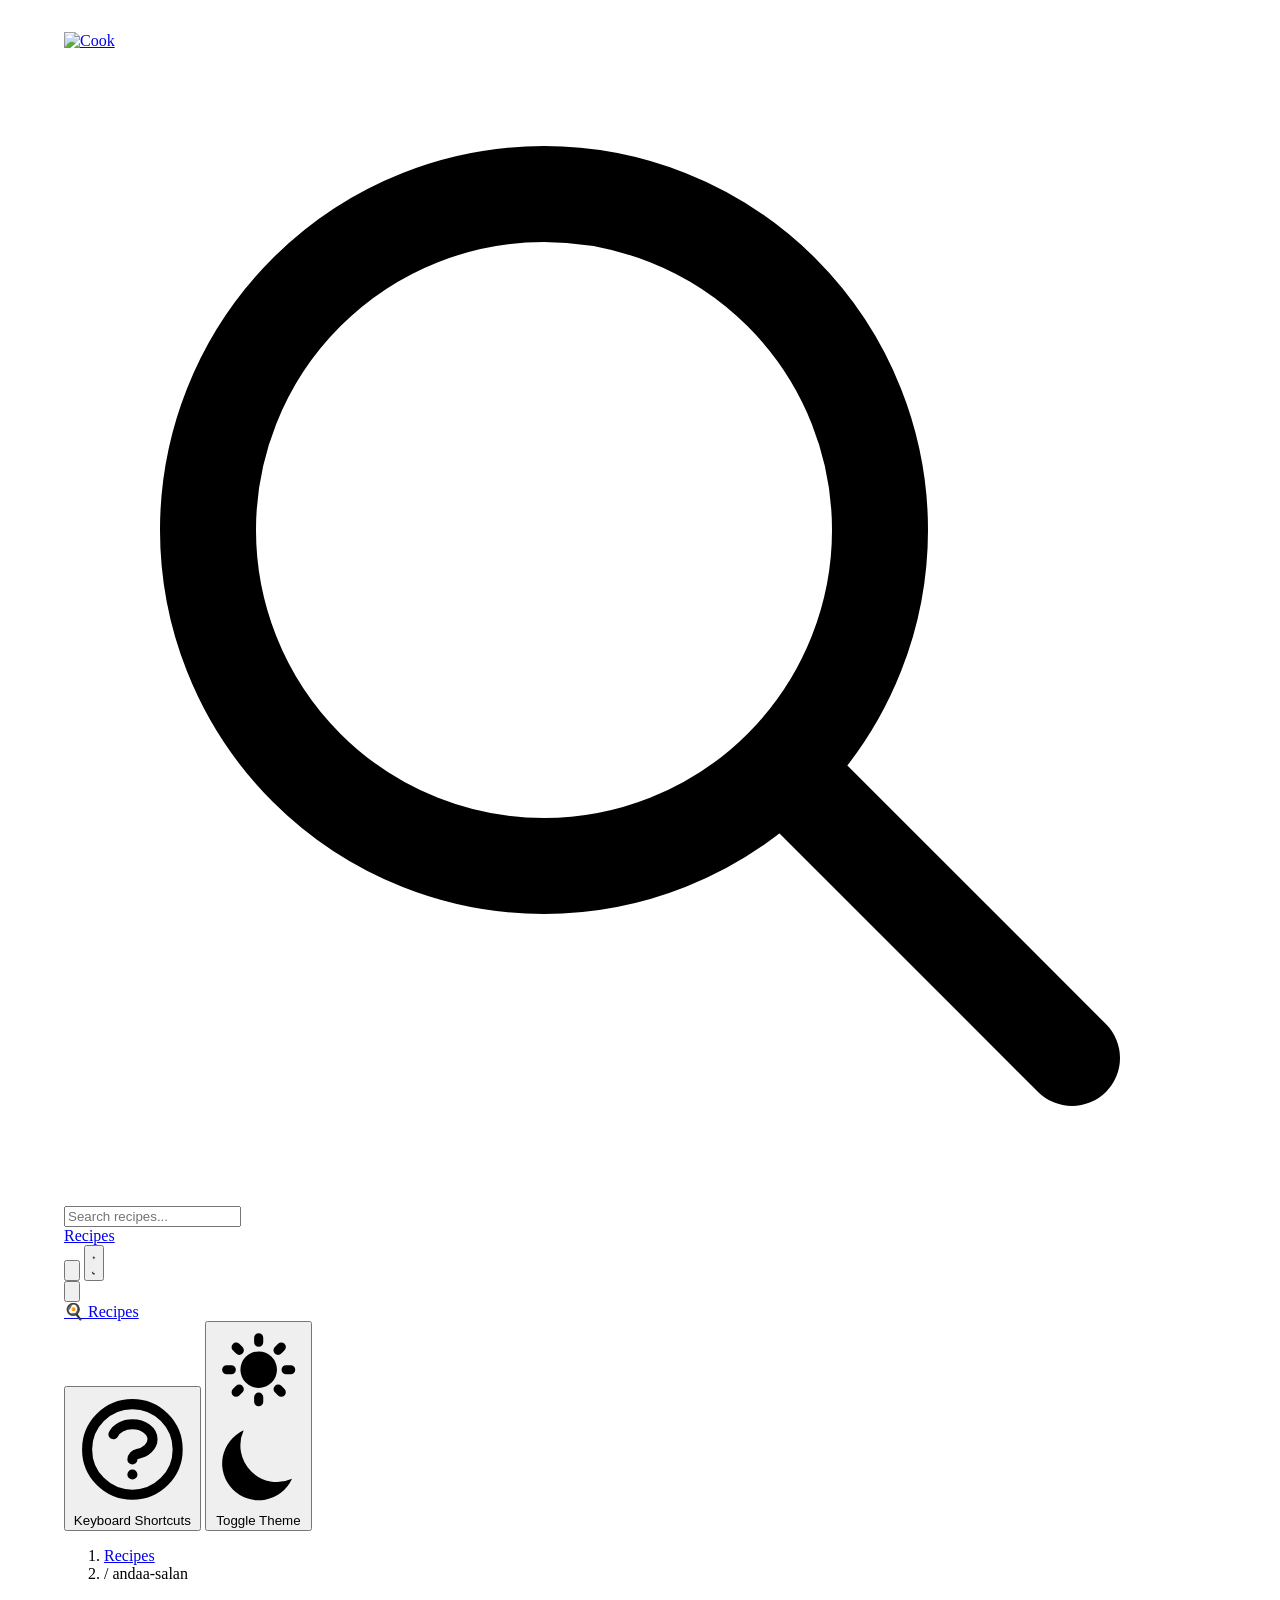
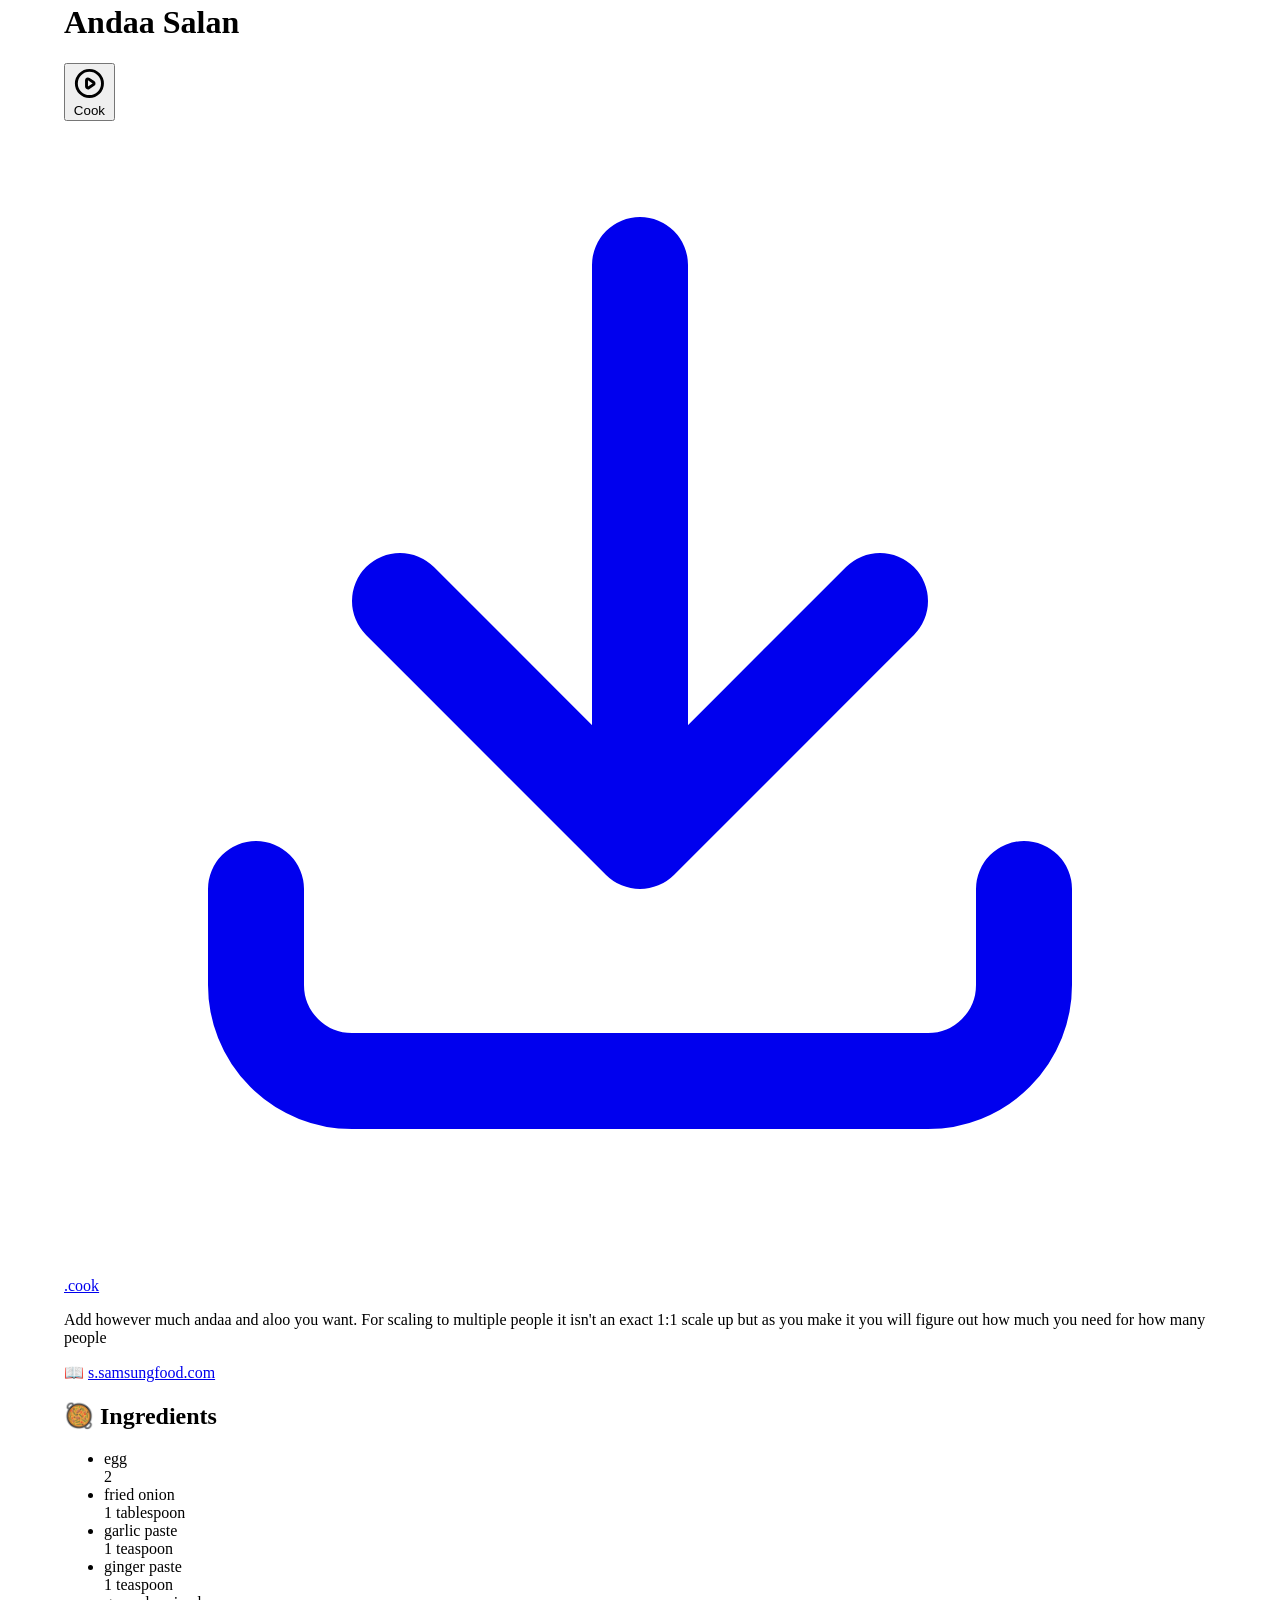
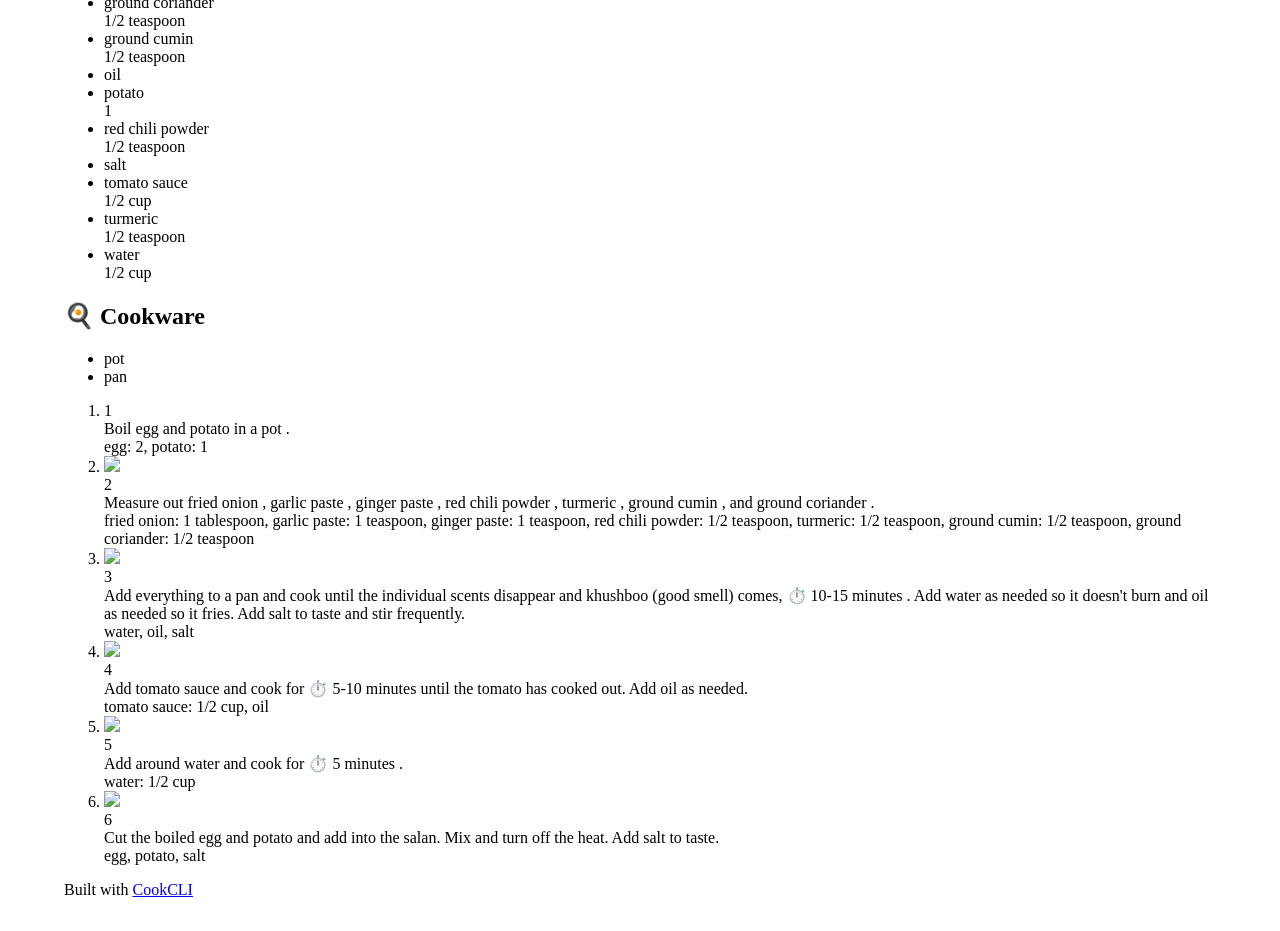
==== recipe/andaa-salan.html @ 9981c9d6 "Publish recipes site" ====
<!DOCTYPE html>
<html lang="en-US" class="">
<head>
    <meta charset="UTF-8">
    <meta name="viewport" content="width=device-width, initial-scale=1.0">
    <title>Andaa Salan - Cook</title>
    <link rel="icon" type="image/x-icon" href="/Recipes/static/favicon.ico">
    <link rel="icon" type="image/png" sizes="32x32" href="/Recipes/static/favicon-32x32.png">
    <link rel="icon" type="image/png" sizes="16x16" href="/Recipes/static/favicon-16x16.png">
    <link rel="apple-touch-icon" sizes="180x180" href="/Recipes/static/apple-touch-icon.png">
    <link rel="manifest" href="/Recipes/static/site.webmanifest">
    
    <link href="/Recipes/static/css/output.css" rel="stylesheet">
    <script>
        // Check for saved theme preference, or check for prefers-color-scheme, or default to light
        const theme = localStorage.getItem('theme')
            || (window.matchMedia('(prefers-color-scheme: dark)').matches ? 'dark' : 'light');
        document.documentElement.classList.toggle('dark', theme === 'dark');
        // False for a guest, or a role below shopper, on a server that requires signing in.
        window.__CAN_EDIT_LISTS__ = true;
        // `--recipes-only` and nobody signed in: no shopping list or pantry.
        window.__RECIPES_ONLY__ = false;
    </script>
    <style>
        .viewport {
            width: 100%;
            max-width: 72rem;
            margin: 2rem auto;
            padding: 0 1rem;
        }

        /* Search result keyboard selection. --surface-sunk alone is barely
           visible against --surface in dark mode, so the accent bar carries
           the signal. */
        #search-results a.search-selected {
            background: var(--accent-soft);
            box-shadow: inset 3px 0 0 var(--accent);
        }

        @media print {
            /* Token values are reset to light in input.css; this resets the
               browser's own defaults so unstyled text is dark too. */
            html.dark, html {
                color-scheme: light !important;
            }

            * {
                print-color-adjust: exact;
                -webkit-print-color-adjust: exact;
            }

            body {
                background: white !important;
                margin: 0;
                padding: 0;
            }

            .viewport {
                max-width: 100%;
                margin: 0;
                padding: 0;
            }

            /* Hide navigation and non-essential elements */
            nav, #search-container, #search-input, #search-results, .print\:hidden, .breadcrumb {
                display: none !important;
            }

            /* Hide all navigation links */
            a[href="/Recipes/"] {
                display: none !important;
            }

            /* Recipe layout for print: one column */
            .grid {
                display: block !important;
            }

            .md\:col-span-1, .md\:col-span-2 {
                page-break-inside: avoid;
                width: 100% !important;
            }

            /* Square corners on paper */
            .card, .step-box, .ingredient-row, .recipe-note, .rounded-xl {
                border-radius: 0 !important;
            }

            /* Step numbers */
            .step-number {
                background: #000 !important;
                color: #fff !important;
            }

            /* Images */
            img {
                max-height: 300px !important;
                max-width: 100% !important;
                height: auto !important;
                object-fit: contain !important;
                page-break-inside: avoid;
                page-break-after: avoid;
            }

            /* Recipe sections on same page if possible */
            h2, h3 {
                page-break-after: avoid;
            }

            ol, ul {
                page-break-inside: avoid;
            }

            /* Compact spacing */
            .mb-8, .mb-6, .mb-4 {
                margin-bottom: 0.5rem !important;
            }

            .p-6 {
                padding: 0.5rem !important;
            }

            /* Recipe header */
            h1 {
                color: #000 !important;
                font-size: 1.5rem !important;
                margin-bottom: 0 !important;
            }

            /* Shopping list print styles */
            .lg\:w-2\/5, .xl\:w-1\/3 {
                display: none !important;
            }

            #shopping-list-results {
                font-size: 11pt !important;
                line-height: 1.2 !important;
            }

            #shopping-list-results input[type="checkbox"] {
                display: none !important;
            }

            #shopping-list-results li .flex-1 {
                width: auto !important;
                flex: 1 1 0% !important;
            }

            #shopping-list-results label {
                cursor: default !important;
            }

            #shopping-list-results h2 {
                font-size: 11pt !important;
                color: #000 !important;
                margin-bottom: 0 !important;
            }

            #shopping-list-results .space-y-2 > * + *,
            #shopping-list-results ul > * + * {
                margin-top: 0 !important;
            }

            #shopping-list-results li {
                padding: 0 !important;
                line-height: 1.3 !important;
                border-bottom: 1px dotted #ccc;
            }

            #shopping-list-results .card {
                margin-bottom: 0.15rem !important;
                padding: 0 !important;
                border: none !important;
            }

            /* Menu print styles */
            #menu-content {
                font-size: 10pt !important;
                line-height: 1.4 !important;
            }

            #menu-content h1 {
                font-size: 14pt !important;
                margin-bottom: 0.25rem !important;
                color: #000 !important;
            }

            #menu-content .space-y-6 > * + * {
                margin-top: 0.3rem !important;
            }

            #menu-content .menu-section {
                border: 1px solid #ccc !important;
                border-radius: 0 !important;
                page-break-inside: avoid;
            }

            #menu-content .menu-section-header {
                background: #eee !important;
                color: #000 !important;
                padding: 0.15rem 0.5rem !important;
            }

            #menu-content .menu-section-header h2 {
                font-size: 11pt !important;
                color: #000 !important;
            }

            #menu-content .menu-section-body {
                padding: 0.25rem 0.5rem !important;
            }

            #menu-content .menu-section-body .space-y-2 > * + *,
            #menu-content .menu-section-body > * + * {
                margin-top: 0.05rem !important;
            }

            #menu-content .menu-section-body h3 {
                font-size: 10pt !important;
                margin-top: 0.2rem !important;
                margin-bottom: 0 !important;
            }

            #menu-content .menu-section-body .pl-6 {
                padding-left: 1rem !important;
            }

            /* Preserve word spacing in flex lines */
            #menu-content .menu-section-body .flex {
                gap: 0.25em !important;
            }

            #menu-content .ingredient-badge {
                font-weight: bold !important;
                color: #000 !important;
            }

            #menu-content a {
                color: #000 !important;
                text-decoration: none !important;
            }
        }
    </style>
</head>
<body class="bg-bg text-text">
    <div class="viewport">
        <nav class="nav-card relative">
            <div class="px-3 lg:px-6 py-4 relative">
                <div class="flex items-center justify-between flex-wrap gap-y-3">
                    <a href="/Recipes/index.html" class="order-1 hidden md:flex items-center space-x-2">
                        <img src="/Recipes/static/android-chrome-192x192.png" alt="Cook" class="brand-mark h-8 w-8 rounded-md" width="32" height="32">
                    </a>

                    <div class="relative z-50 order-2 flex-1 min-w-0 mr-2 md:ml-2 md:mr-4" id="search-container">
                        <div class="absolute inset-y-0 left-0 pl-3 flex items-center pointer-events-none">
                            <svg class="h-5 w-5 text-faint" fill="none" stroke="currentColor" viewBox="0 0 24 24">
                                <path stroke-linecap="round" stroke-linejoin="round" stroke-width="2" d="M21 21l-6-6m2-5a7 7 0 11-14 0 7 7 0 0114 0z"></path>
                            </svg>
                        </div>
                        <input type="text"
                               id="search-input"
                               placeholder="Search recipes..."
                               class="search-input">
                        <div id="search-results"
                             class="absolute top-full mt-2 w-full card shadow-[var(--shadow-overlay)] hidden max-h-96 overflow-y-auto"
                             style="z-index: 9999;">
                        </div>
                    </div>

                    <div class="order-3 flex items-center gap-1 lg:gap-2">
                        
                        <div class="hidden md:flex items-center gap-1 mr-2 lg:mr-4">
                            <a href="/Recipes/index.html"
                               class="nav-pill active">
                                Recipes
                            </a>
                            
                            
                        </div>
                        
                        <!-- Inline buttons on md+ screens -->
                        
                        <button onclick="showShortcutsHelp()" class="icon-btn hidden md:inline-flex ml-2 print:hidden" aria-label="Keyboard shortcuts" title="Keyboard shortcuts (?)">
                            <svg fill="none" stroke="currentColor" viewBox="0 0 24 24">
                                <path stroke-linecap="round" stroke-linejoin="round" stroke-width="2" d="M8.228 9c.549-1.165 2.03-2 3.772-2 2.21 0 4 1.343 4 3 0 1.4-1.278 2.575-3.006 2.907-.542.104-.994.54-.994 1.093m0 3h.01M21 12a9 9 0 11-18 0 9 9 0 0118 0z"></path>
                            </svg>
                        </button>
                        <button onclick="toggleTheme()" class="icon-btn hidden md:inline-flex ml-2 print:hidden" aria-label="Toggle theme">
                            <svg class="hidden dark:block" fill="currentColor" viewBox="0 0 20 20">
                                <path fill-rule="evenodd" d="M10 2a1 1 0 011 1v1a1 1 0 11-2 0V3a1 1 0 011-1zm4 8a4 4 0 11-8 0 4 4 0 018 0zm-.464 4.95l.707.707a1 1 0 001.414-1.414l-.707-.707a1 1 0 00-1.414 1.414zm2.12-10.607a1 1 0 010 1.414l-.706.707a1 1 0 11-1.414-1.414l.707-.707a1 1 0 011.414 0zM17 11a1 1 0 100-2h-1a1 1 0 100 2h1zm-7 4a1 1 0 011 1v1a1 1 0 11-2 0v-1a1 1 0 011-1zM5.05 6.464A1 1 0 106.465 5.05l-.708-.707a1 1 0 00-1.414 1.414l.707.707zm1.414 8.486l-.707.707a1 1 0 01-1.414-1.414l.707-.707a1 1 0 011.414 1.414zM4 11a1 1 0 100-2H3a1 1 0 000 2h1z" clip-rule="evenodd"></path>
                            </svg>
                            <svg class="block dark:hidden" fill="currentColor" viewBox="0 0 20 20">
                                <path d="M17.293 13.293A8 8 0 016.707 2.707a8.001 8.001 0 1010.586 10.586z"></path>
                            </svg>
                        </button>
                        
                        <!-- Overflow menu for small screens -->
                        <div class="relative md:hidden ml-auto" id="more-menu-container">
                            <button onclick="document.getElementById('more-dropdown').classList.toggle('hidden')" class="icon-btn" aria-label="More options">
                                <svg fill="none" stroke="currentColor" viewBox="0 0 24 24">
                                    <path stroke-linecap="round" stroke-linejoin="round" stroke-width="2" d="M12 5v.01M12 12v.01M12 19v.01M12 6a1 1 0 110-2 1 1 0 010 2zm0 7a1 1 0 110-2 1 1 0 010 2zm0 7a1 1 0 110-2 1 1 0 010 2z"></path>
                                </svg>
                            </button>
                            <div id="more-dropdown" class="hidden absolute right-0 mt-2 w-56 card shadow-[var(--shadow-overlay)] z-50 py-1">
                                
                                <a href="/Recipes/index.html" class="menu-item active">
                                    <span>🍳</span> <span>Recipes</span>
                                </a>
                                
                                
                                <div class="border-t border-line my-1"></div>
                                
                                
                                
                                <button onclick="showShortcutsHelp(); document.getElementById('more-dropdown').classList.add('hidden');" class="menu-item">
                                    <svg class="w-4 h-4" fill="none" stroke="currentColor" viewBox="0 0 24 24"><path stroke-linecap="round" stroke-linejoin="round" stroke-width="2" d="M8.228 9c.549-1.165 2.03-2 3.772-2 2.21 0 4 1.343 4 3 0 1.4-1.278 2.575-3.006 2.907-.542.104-.994.54-.994 1.093m0 3h.01M21 12a9 9 0 11-18 0 9 9 0 0118 0z"></path></svg>
                                    <span>Keyboard Shortcuts</span>
                                </button>
                                <button onclick="toggleTheme(); document.getElementById('more-dropdown').classList.add('hidden');" class="menu-item">
                                    <svg class="w-4 h-4 hidden dark:block" fill="currentColor" viewBox="0 0 20 20"><path fill-rule="evenodd" d="M10 2a1 1 0 011 1v1a1 1 0 11-2 0V3a1 1 0 011-1zm4 8a4 4 0 11-8 0 4 4 0 018 0zm-.464 4.95l.707.707a1 1 0 001.414-1.414l-.707-.707a1 1 0 00-1.414 1.414zm2.12-10.607a1 1 0 010 1.414l-.706.707a1 1 0 11-1.414-1.414l.707-.707a1 1 0 011.414 0zM17 11a1 1 0 100-2h-1a1 1 0 100 2h1zm-7 4a1 1 0 011 1v1a1 1 0 11-2 0v-1a1 1 0 011-1zM5.05 6.464A1 1 0 106.465 5.05l-.708-.707a1 1 0 00-1.414 1.414l.707.707zm1.414 8.486l-.707.707a1 1 0 01-1.414-1.414l.707-.707a1 1 0 011.414 1.414zM4 11a1 1 0 100-2H3a1 1 0 000 2h1z" clip-rule="evenodd"></path></svg>
                                    <svg class="w-4 h-4 block dark:hidden" fill="currentColor" viewBox="0 0 20 20"><path d="M17.293 13.293A8 8 0 016.707 2.707a8.001 8.001 0 1010.586 10.586z"></path></svg>
                                    <span>Toggle Theme</span>
                                </button>
                            </div>
                        </div>
                    </div>
                </div>
            </div>
        </nav>

        <main>
            
<script type="application/ld+json">{"@context":"https://schema.org","@type":"Recipe","description":"Add however much andaa and aloo you want. For scaling to multiple people it isn't an exact 1:1 scale up but as you make it you will figure out how much you need for how many people","name":"Andaa Salan","recipeIngredient":["2 egg","1 tablespoon fried onion","1 teaspoon garlic paste","1 teaspoon ginger paste","1/2 teaspoon ground coriander","1/2 teaspoon ground cumin","oil","1 potato","1/2 teaspoon red chili powder","salt","1/2 cup tomato sauce","1/2 teaspoon turmeric","1/2 cup water"],"recipeInstructions":[{"@type":"HowToStep","text":"Boil egg and potato in a pot."},{"@type":"HowToStep","text":"Measure out fried onion, garlic paste, ginger paste, red chili powder, turmeric, ground cumin, and ground coriander."},{"@type":"HowToStep","text":"Add everything to a pan and cook until the individual scents disappear and khushboo (good smell) comes, 10-15 minutes. Add water as needed so it doesn't burn and oil as needed so it fries. Add salt to taste and stir frequently."},{"@type":"HowToStep","text":"Add tomato sauce and cook for 5-10 minutes until the tomato has cooked out. Add oil as needed."},{"@type":"HowToStep","text":"Add around water and cook for 5 minutes."},{"@type":"HowToStep","text":"Cut the boiled egg and potato and add into the salan. Mix and turn off the heat. Add salt to taste."}]}</script>
<div>
    <nav class="mb-4 breadcrumb print:hidden">
        <ol class="flex items-center space-x-2 text-sm text-muted">
            <li><a href="/Recipes/index.html" class="hover:text-text">Recipes</a></li>
            
            <li class="flex items-center">
                <span class="mx-2 text-faint">/</span>
                
                    <span class="text-text">andaa-salan</span>
                
            </li>
            
        </ol>
    </nav>

    <div class="mb-8">
        <!-- Recipe image if available -->
        
        

        <!-- Title bar with scale and shopping list button -->
        <div class="flex flex-col md:flex-row md:items-center md:justify-between gap-4 mb-6 print:flex-row print:items-center">
            <h1 class="text-display font-bold text-text print:text-2xl">
                Andaa Salan
            </h1>
            
            <div class="flex flex-wrap items-center gap-2 lg:gap-3 print:hidden">
                
                <button id="start-cooking-btn" onclick="startCookingMode()" class="btn btn-primary" title="Start Cooking">
                    <svg fill="none" stroke="currentColor" viewBox="0 0 24 24">
                        <path stroke-linecap="round" stroke-linejoin="round" stroke-width="2" d="M14.752 11.168l-3.197-2.132A1 1 0 0010 9.87v4.263a1 1 0 001.555.832l3.197-2.132a1 1 0 000-1.664z"></path>
                        <path stroke-linecap="round" stroke-linejoin="round" stroke-width="2" d="M21 12a9 9 0 11-18 0 9 9 0 0118 0z"></path>
                    </svg>
                    <span class="hidden lg:inline">Cook</span>
                </button>
                
                <a href="/Recipes/recipe/andaa-salan.cook" download class="btn" title="Download .cook source">
                    <svg fill="none" stroke="currentColor" viewBox="0 0 24 24">
                        <path stroke-linecap="round" stroke-linejoin="round" stroke-width="2" d="M4 16v2a2 2 0 002 2h12a2 2 0 002-2v-2M7 10l5 5 5-5M12 15V3"></path>
                    </svg>
                    <span class="hidden lg:inline">.cook</span>
                </a>
                
            </div>
        </div>

        <!-- Recipe info section -->
        <div class="space-y-4">
            <!-- Tags row -->
            

            

            <!-- Description if present -->
            
            <div class="recipe-note">
                <p class="m-0">Add however much andaa and aloo you want. For scaling to multiple people it isn&#x27;t an exact 1:1 scale up but as you make it you will figure out how much you need for how many people</p>
            </div>
            

            <!-- Metadata row -->
            <div id="metadata-container" class="flex flex-wrap gap-3">
                
                
                
                

                
                

                
                

                
                

                
                

                
                

                
                

                
                

                
                

                
                
                <span class="metadata-pill metadata-source">📖 <a href="https://s.samsungfood.com/FhU9X" class="text-info hover:underline ml-1" target="_blank" rel="noopener noreferrer">s.samsungfood.com</a></span>
                
                

                
                

                <!-- Custom metadata -->
                
            </div>

            
        </div>
    </div>

    <div id="recipe-body" class="grid md:grid-cols-3 gap-8 mb-8">
        <div class="md:col-span-1">
            <div class="card p-6">
                <h2 class="text-title font-bold mb-4 text-accent-text">🥘 Ingredients</h2>
                
                <!-- Fallback to original flat list for recipes without sections -->
                <ul class="ingredient-list space-y-3">
                    
                    <li class="ingredient-row">
                        <div class="flex-1 flex items-center">
                            
                            <span class="font-medium">egg</span>
                            
                            
                            
                        </div>
                        <span class="row-value ml-2">
                            2
                            
                        </span>
                    </li>
                    
                    <li class="ingredient-row">
                        <div class="flex-1 flex items-center">
                            
                            <span class="font-medium">fried onion</span>
                            
                            
                            
                        </div>
                        <span class="row-value ml-2">
                            1 tablespoon
                            
                        </span>
                    </li>
                    
                    <li class="ingredient-row">
                        <div class="flex-1 flex items-center">
                            
                            <span class="font-medium">garlic paste</span>
                            
                            
                            
                        </div>
                        <span class="row-value ml-2">
                            1 teaspoon
                            
                        </span>
                    </li>
                    
                    <li class="ingredient-row">
                        <div class="flex-1 flex items-center">
                            
                            <span class="font-medium">ginger paste</span>
                            
                            
                            
                        </div>
                        <span class="row-value ml-2">
                            1 teaspoon
                            
                        </span>
                    </li>
                    
                    <li class="ingredient-row">
                        <div class="flex-1 flex items-center">
                            
                            <span class="font-medium">ground coriander</span>
                            
                            
                            
                        </div>
                        <span class="row-value ml-2">
                            1/2 teaspoon
                            
                        </span>
                    </li>
                    
                    <li class="ingredient-row">
                        <div class="flex-1 flex items-center">
                            
                            <span class="font-medium">ground cumin</span>
                            
                            
                            
                        </div>
                        <span class="row-value ml-2">
                            1/2 teaspoon
                            
                        </span>
                    </li>
                    
                    <li class="ingredient-row">
                        <div class="flex-1 flex items-center">
                            
                            <span class="font-medium">oil</span>
                            
                            
                            
                        </div>
                        <span class="row-value ml-2">
                            
                            
                        </span>
                    </li>
                    
                    <li class="ingredient-row">
                        <div class="flex-1 flex items-center">
                            
                            <span class="font-medium">potato</span>
                            
                            
                            
                        </div>
                        <span class="row-value ml-2">
                            1
                            
                        </span>
                    </li>
                    
                    <li class="ingredient-row">
                        <div class="flex-1 flex items-center">
                            
                            <span class="font-medium">red chili powder</span>
                            
                            
                            
                        </div>
                        <span class="row-value ml-2">
                            1/2 teaspoon
                            
                        </span>
                    </li>
                    
                    <li class="ingredient-row">
                        <div class="flex-1 flex items-center">
                            
                            <span class="font-medium">salt</span>
                            
                            
                            
                        </div>
                        <span class="row-value ml-2">
                            
                            
                        </span>
                    </li>
                    
                    <li class="ingredient-row">
                        <div class="flex-1 flex items-center">
                            
                            <span class="font-medium">tomato sauce</span>
                            
                            
                            
                        </div>
                        <span class="row-value ml-2">
                            1/2 cup
                            
                        </span>
                    </li>
                    
                    <li class="ingredient-row">
                        <div class="flex-1 flex items-center">
                            
                            <span class="font-medium">turmeric</span>
                            
                            
                            
                        </div>
                        <span class="row-value ml-2">
                            1/2 teaspoon
                            
                        </span>
                    </li>
                    
                    <li class="ingredient-row">
                        <div class="flex-1 flex items-center">
                            
                            <span class="font-medium">water</span>
                            
                            
                            
                        </div>
                        <span class="row-value ml-2">
                            1/2 cup
                            
                        </span>
                    </li>
                    
                </ul>
                

                
                <h2 class="text-title font-bold mt-6 mb-4 text-text">🍳 Cookware</h2>
                <ul class="cookware-list ingredient-list space-y-2">
                    
                    <li class="ingredient-row">
                        <span class="font-medium">pot</span>
                    </li>
                    
                    <li class="ingredient-row">
                        <span class="font-medium">pan</span>
                    </li>
                    
                </ul>
                
            </div>
        </div>

        <div class="md:col-span-2">
            <div class="card p-6" data-recipe-path="andaa-salan">
                
                
                
                <ol class="step-list space-y-4 ">
                    
                    
                    <li class="step-box">
                        <div class="flex flex-col gap-4">
                            
                            
                            <div class="flex gap-4">
                                <div class="step-number">1</div>
                                <div class="flex-1">
                                    <div class="step-body mb-2">
                                        
                                        Boil 
                                        <span class="ingredient-badge">egg</span>
                                         and 
                                        <span class="ingredient-badge">potato</span>
                                         in a 
                                        <span class="cookware-badge">pot</span>
                                        .
                                    </div>
                                    
                                    <div class="step-refs">
                                        
                                        <span class="inline-block mr-3">
                                            egg: 2,
                                        </span>
                                        
                                        <span class="inline-block mr-3">
                                            potato: 1
                                        </span>
                                        
                                    </div>
                                    
                                </div>
                                
                            </div>
                        </div>
                    </li>
                    
                    
                    
                    <li class="step-box">
                        <div class="flex flex-col gap-4">
                            
                            <img class="image-step" src="/Recipes/api/static/andaa-salan.2.jpg" />
                            
                            <div class="flex gap-4">
                                <div class="step-number">2</div>
                                <div class="flex-1">
                                    <div class="step-body mb-2">
                                        
                                        Measure out 
                                        <span class="ingredient-badge">fried onion</span>
                                        , 
                                        <span class="ingredient-badge">garlic paste</span>
                                        , 
                                        <span class="ingredient-badge">ginger paste</span>
                                        , 
                                        <span class="ingredient-badge">red chili powder</span>
                                        , 
                                        <span class="ingredient-badge">turmeric</span>
                                        , 
                                        <span class="ingredient-badge">ground cumin</span>
                                        , and 
                                        <span class="ingredient-badge">ground coriander</span>
                                        .
                                    </div>
                                    
                                    <div class="step-refs">
                                        
                                        <span class="inline-block mr-3">
                                            fried onion: 1 tablespoon,
                                        </span>
                                        
                                        <span class="inline-block mr-3">
                                            garlic paste: 1 teaspoon,
                                        </span>
                                        
                                        <span class="inline-block mr-3">
                                            ginger paste: 1 teaspoon,
                                        </span>
                                        
                                        <span class="inline-block mr-3">
                                            red chili powder: 1/2 teaspoon,
                                        </span>
                                        
                                        <span class="inline-block mr-3">
                                            turmeric: 1/2 teaspoon,
                                        </span>
                                        
                                        <span class="inline-block mr-3">
                                            ground cumin: 1/2 teaspoon,
                                        </span>
                                        
                                        <span class="inline-block mr-3">
                                            ground coriander: 1/2 teaspoon
                                        </span>
                                        
                                    </div>
                                    
                                </div>
                                
                            </div>
                        </div>
                    </li>
                    
                    
                    
                    <li class="step-box">
                        <div class="flex flex-col gap-4">
                            
                            <img class="image-step" src="/Recipes/api/static/andaa-salan.3.jpg" />
                            
                            <div class="flex gap-4">
                                <div class="step-number">3</div>
                                <div class="flex-1">
                                    <div class="step-body mb-2">
                                        
                                        Add everything to a 
                                        <span class="cookware-badge">pan</span>
                                         and cook until the individual scents disappear and khushboo (good smell) comes, 
                                        <span class="timer-badge">⏱️ 10-15 minutes</span>
                                        . Add 
                                        <span class="ingredient-badge">water</span>
                                         as needed so it doesn&#x27;t burn and 
                                        <span class="ingredient-badge">oil</span>
                                         as needed so it fries. Add 
                                        <span class="ingredient-badge">salt</span>
                                         to taste and stir frequently.
                                    </div>
                                    
                                    <div class="step-refs">
                                        
                                        <span class="inline-block mr-3">
                                            water,
                                        </span>
                                        
                                        <span class="inline-block mr-3">
                                            oil,
                                        </span>
                                        
                                        <span class="inline-block mr-3">
                                            salt
                                        </span>
                                        
                                    </div>
                                    
                                </div>
                                
                            </div>
                        </div>
                    </li>
                    
                    
                    
                    <li class="step-box">
                        <div class="flex flex-col gap-4">
                            
                            <img class="image-step" src="/Recipes/api/static/andaa-salan.4.jpg" />
                            
                            <div class="flex gap-4">
                                <div class="step-number">4</div>
                                <div class="flex-1">
                                    <div class="step-body mb-2">
                                        
                                        Add 
                                        <span class="ingredient-badge">tomato sauce</span>
                                         and cook for 
                                        <span class="timer-badge">⏱️ 5-10 minutes</span>
                                         until the tomato has cooked out. Add 
                                        <span class="ingredient-badge">oil</span>
                                         as needed.
                                    </div>
                                    
                                    <div class="step-refs">
                                        
                                        <span class="inline-block mr-3">
                                            tomato sauce: 1/2 cup,
                                        </span>
                                        
                                        <span class="inline-block mr-3">
                                            oil
                                        </span>
                                        
                                    </div>
                                    
                                </div>
                                
                            </div>
                        </div>
                    </li>
                    
                    
                    
                    <li class="step-box">
                        <div class="flex flex-col gap-4">
                            
                            <img class="image-step" src="/Recipes/api/static/andaa-salan.5.jpg" />
                            
                            <div class="flex gap-4">
                                <div class="step-number">5</div>
                                <div class="flex-1">
                                    <div class="step-body mb-2">
                                        
                                        Add around 
                                        <span class="ingredient-badge">water</span>
                                         and cook for 
                                        <span class="timer-badge" data-timer data-timer-key="0-5-3" data-seconds="300" data-display="5 minutes" data-section="" data-step="5" role="button" tabindex="0">⏱️ 5 minutes</span>
                                        .
                                    </div>
                                    
                                    <div class="step-refs">
                                        
                                        <span class="inline-block mr-3">
                                            water: 1/2 cup
                                        </span>
                                        
                                    </div>
                                    
                                </div>
                                
                            </div>
                        </div>
                    </li>
                    
                    
                    
                    <li class="step-box">
                        <div class="flex flex-col gap-4">
                            
                            <img class="image-step" src="/Recipes/api/static/andaa-salan.6.jpg" />
                            
                            <div class="flex gap-4">
                                <div class="step-number">6</div>
                                <div class="flex-1">
                                    <div class="step-body mb-2">
                                        
                                        Cut the boiled 
                                        <span class="ingredient-badge">egg</span>
                                         and 
                                        <span class="ingredient-badge">potato</span>
                                         and add into the salan. Mix and turn off the heat. Add 
                                        <span class="ingredient-badge">salt</span>
                                         to taste.
                                    </div>
                                    
                                    <div class="step-refs">
                                        
                                        <span class="inline-block mr-3">
                                            egg,
                                        </span>
                                        
                                        <span class="inline-block mr-3">
                                            potato,
                                        </span>
                                        
                                        <span class="inline-block mr-3">
                                            salt
                                        </span>
                                        
                                    </div>
                                    
                                </div>
                                
                            </div>
                        </div>
                    </li>
                    
                    
                </ol>
                
            </div>
        </div>
    </div>
</div>

<script id="cooking-mode-data" type="application/json">
{"image":null,"name":"Andaa Salan","scale":1.0,"sections":[{"ingredients":[{"name":"egg","note":null,"quantity":"2","unit":null},{"name":"egg","note":null,"quantity":null,"unit":null},{"name":"fried onion","note":null,"quantity":"1","unit":"tablespoon"},{"name":"garlic paste","note":null,"quantity":"1","unit":"teaspoon"},{"name":"ginger paste","note":null,"quantity":"1","unit":"teaspoon"},{"name":"ground coriander","note":null,"quantity":"1/2","unit":"teaspoon"},{"name":"ground cumin","note":null,"quantity":"1/2","unit":"teaspoon"},{"name":"oil","note":null,"quantity":null,"unit":null},{"name":"oil","note":null,"quantity":null,"unit":null},{"name":"potato","note":null,"quantity":"1","unit":null},{"name":"potato","note":null,"quantity":null,"unit":null},{"name":"red chili powder","note":null,"quantity":"1/2","unit":"teaspoon"},{"name":"salt","note":null,"quantity":null,"unit":null},{"name":"salt","note":null,"quantity":null,"unit":null},{"name":"tomato sauce","note":null,"quantity":"1/2","unit":"cup"},{"name":"turmeric","note":null,"quantity":"1/2","unit":"teaspoon"},{"name":"water","note":null,"quantity":null,"unit":null},{"name":"water","note":null,"quantity":"1/2","unit":"cup"}],"name":null,"stepOffset":0,"steps":[{"globalNumber":1,"image":null,"ingredients":[{"name":"egg","note":null,"quantity":"2","unit":null},{"name":"potato","note":null,"quantity":"1","unit":null}],"number":1,"type":"step"},{"globalNumber":2,"image":"/Recipes/api/static/andaa-salan.2.jpg","ingredients":[{"name":"fried onion","note":null,"quantity":"1","unit":"tablespoon"},{"name":"garlic paste","note":null,"quantity":"1","unit":"teaspoon"},{"name":"ginger paste","note":null,"quantity":"1","unit":"teaspoon"},{"name":"red chili powder","note":null,"quantity":"1/2","unit":"teaspoon"},{"name":"turmeric","note":null,"quantity":"1/2","unit":"teaspoon"},{"name":"ground cumin","note":null,"quantity":"1/2","unit":"teaspoon"},{"name":"ground coriander","note":null,"quantity":"1/2","unit":"teaspoon"}],"number":2,"type":"step"},{"globalNumber":3,"image":"/Recipes/api/static/andaa-salan.3.jpg","ingredients":[{"name":"water","note":null,"quantity":null,"unit":null},{"name":"oil","note":null,"quantity":null,"unit":null},{"name":"salt","note":null,"quantity":null,"unit":null}],"number":3,"type":"step"},{"globalNumber":4,"image":"/Recipes/api/static/andaa-salan.4.jpg","ingredients":[{"name":"tomato sauce","note":null,"quantity":"1/2","unit":"cup"},{"name":"oil","note":null,"quantity":null,"unit":null}],"number":4,"type":"step"},{"globalNumber":5,"image":"/Recipes/api/static/andaa-salan.5.jpg","ingredients":[{"name":"water","note":null,"quantity":"1/2","unit":"cup"}],"number":5,"type":"step"},{"globalNumber":6,"image":"/Recipes/api/static/andaa-salan.6.jpg","ingredients":[{"name":"egg","note":null,"quantity":null,"unit":null},{"name":"potato","note":null,"quantity":null,"unit":null},{"name":"salt","note":null,"quantity":null,"unit":null}],"number":6,"type":"step"}]}]}
</script>



        </main>

        
        <footer class="mt-12 mb-6 text-center text-sm text-faint print:hidden">
            Built with
            <a href="https://cooklang.org/cli/" class="text-accent-text hover:underline" target="_blank" rel="noopener">CookCLI</a>
            
        </footer>
        
    </div>

    <script>
        // Theme toggle function
        function toggleTheme() {
            const html = document.documentElement;
            const currentTheme = html.classList.contains('dark') ? 'dark' : 'light';
            const newTheme = currentTheme === 'dark' ? 'light' : 'dark';

            html.classList.toggle('dark');
            localStorage.setItem('theme', newTheme);
        }
    </script>

    
    <script>window.__PREFIX__ = "/Recipes";</script>
    <script src="/Recipes/static/js/search.js"></script>
    

    <!-- URL prefix for JavaScript -->
    <script>
        window.__PREFIX__ = "/Recipes";
        window.__STATIC_MODE__ = true;
        window.__STRINGS__ = { close: "Close" };
        // Bring the visitor back to this page after signing in.
        document.querySelectorAll('[data-login-link]').forEach((link) => {
            const prefix = window.__PREFIX__;
            const path = location.pathname.startsWith(prefix)
                ? location.pathname.slice(prefix.length)
                : location.pathname;
            if (path === '/login') return;
            link.href = `${prefix}/login?next=${encodeURIComponent((path || '/') + location.search)}`;
        });
    </script>

    <!-- Keyboard shortcuts -->
    <script src="/Recipes/static/js/keyboard-shortcuts.js"></script>
    <!-- Expose showShortcutsHelp globally for the help button -->
    <script>
        // showShortcutsHelp is defined in keyboard-shortcuts.js
        // This ensures it's available for the onclick handler
        if (typeof showShortcutsHelp === 'undefined') {
            window.showShortcutsHelp = function() {
                console.warn('Keyboard shortcuts not loaded');
            };
        }
    </script>

    
<link rel="stylesheet" href="/Recipes/static/css/cooking-mode.css">
<script src="/Recipes/static/js/cooking-mode.js"></script>
<script src="/Recipes/static/js/timers.js"></script>

</body>
</html>
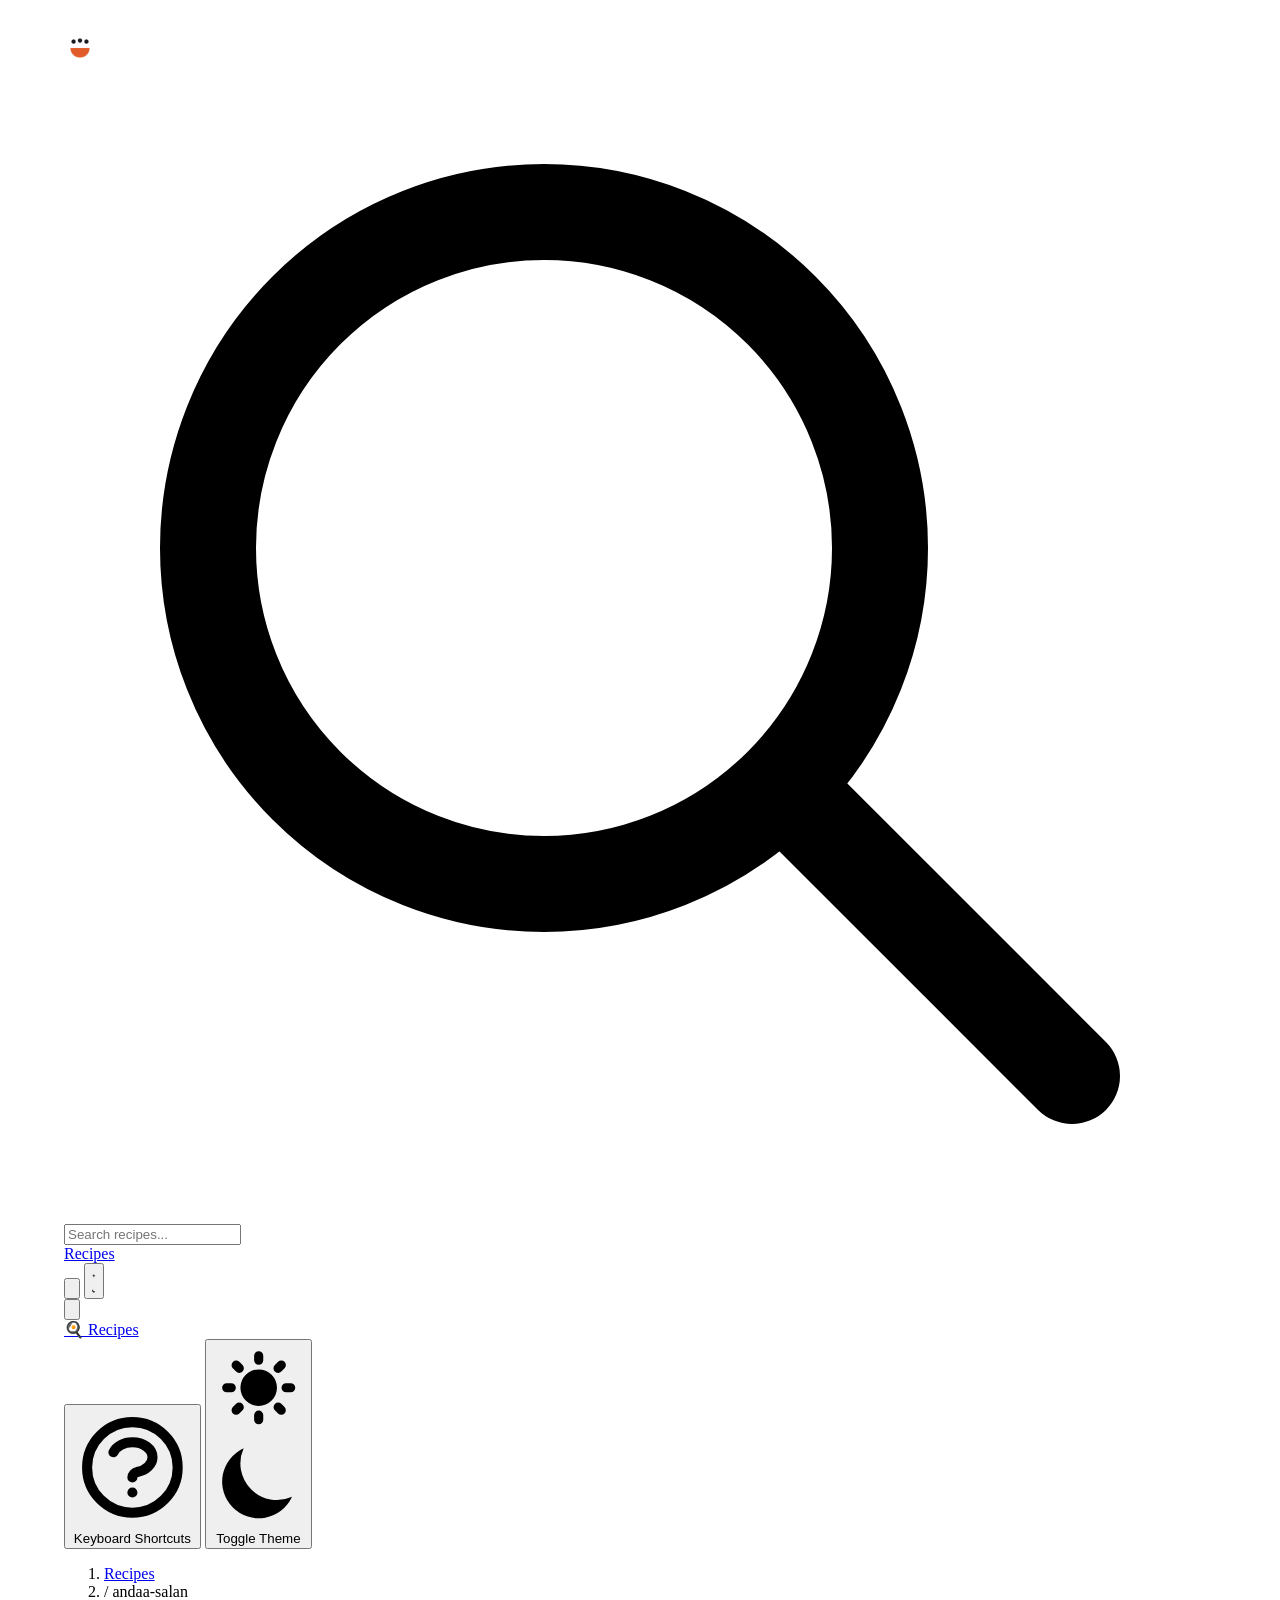
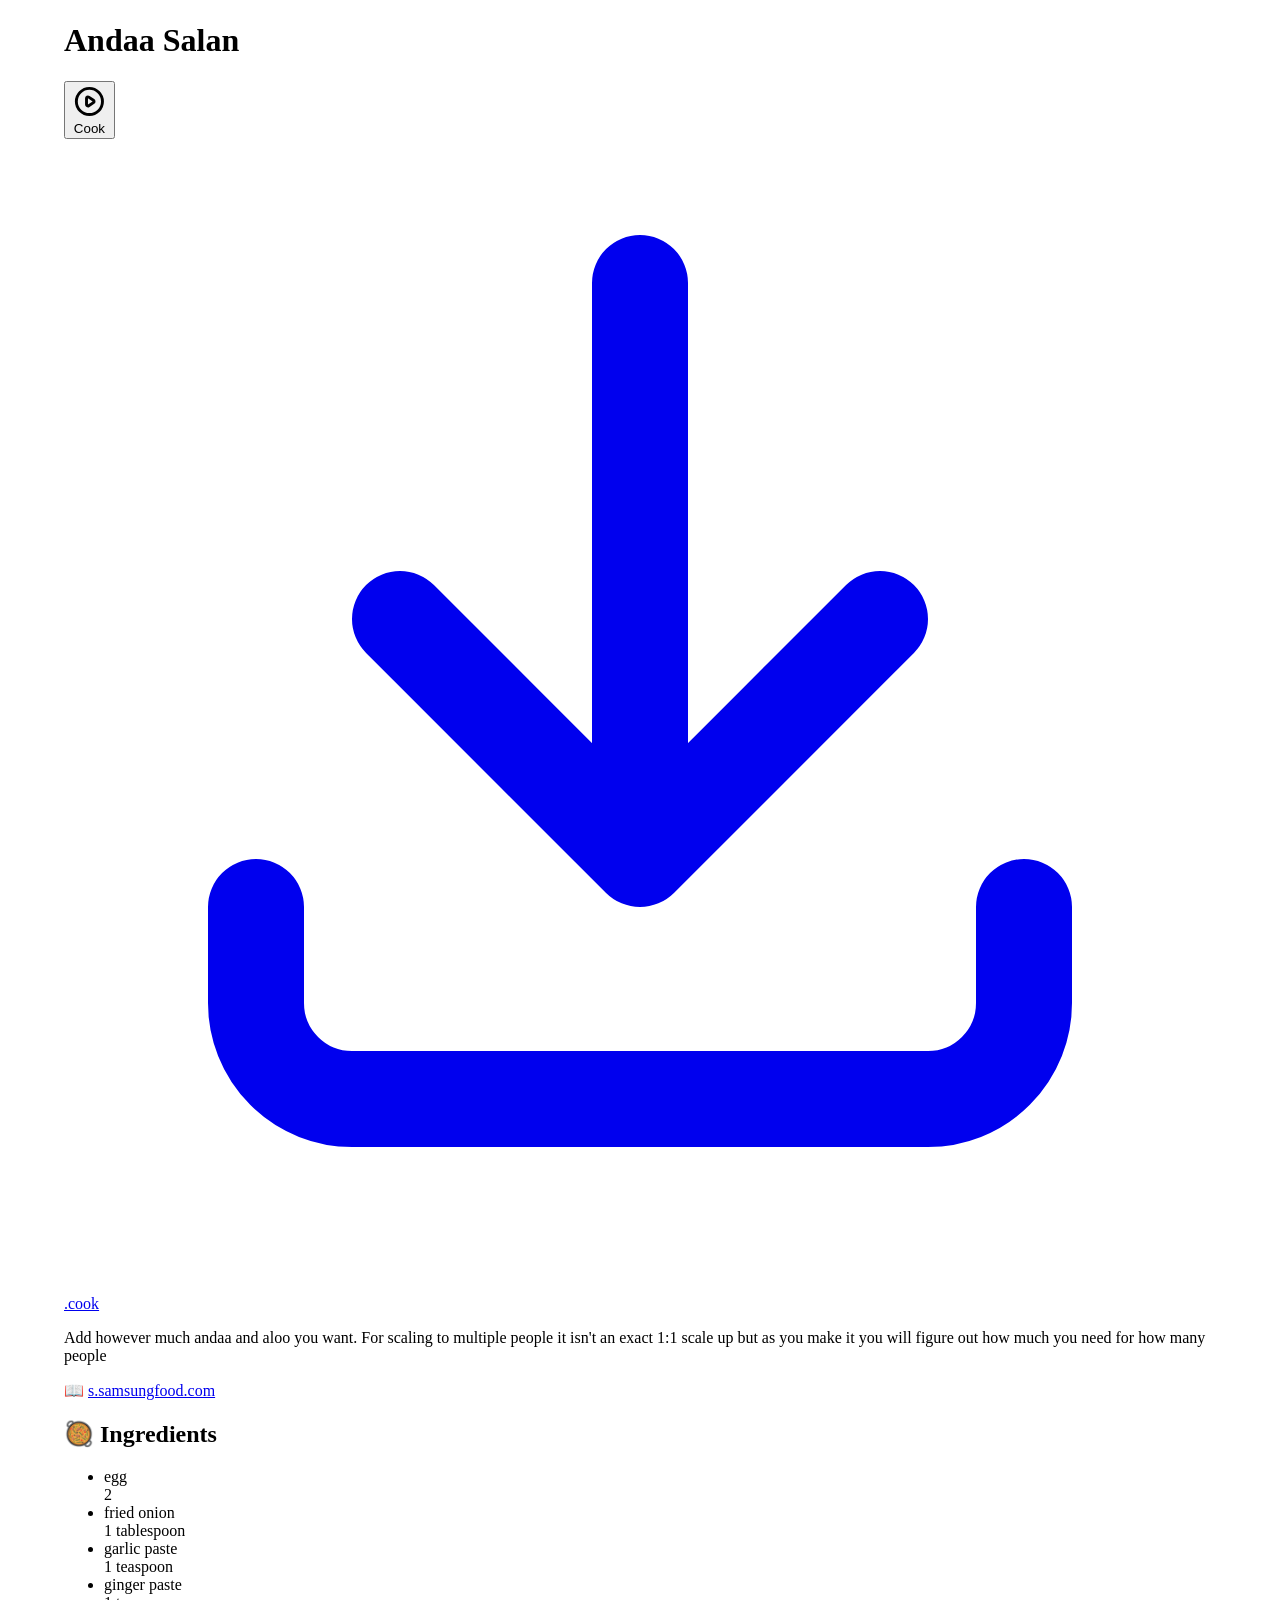
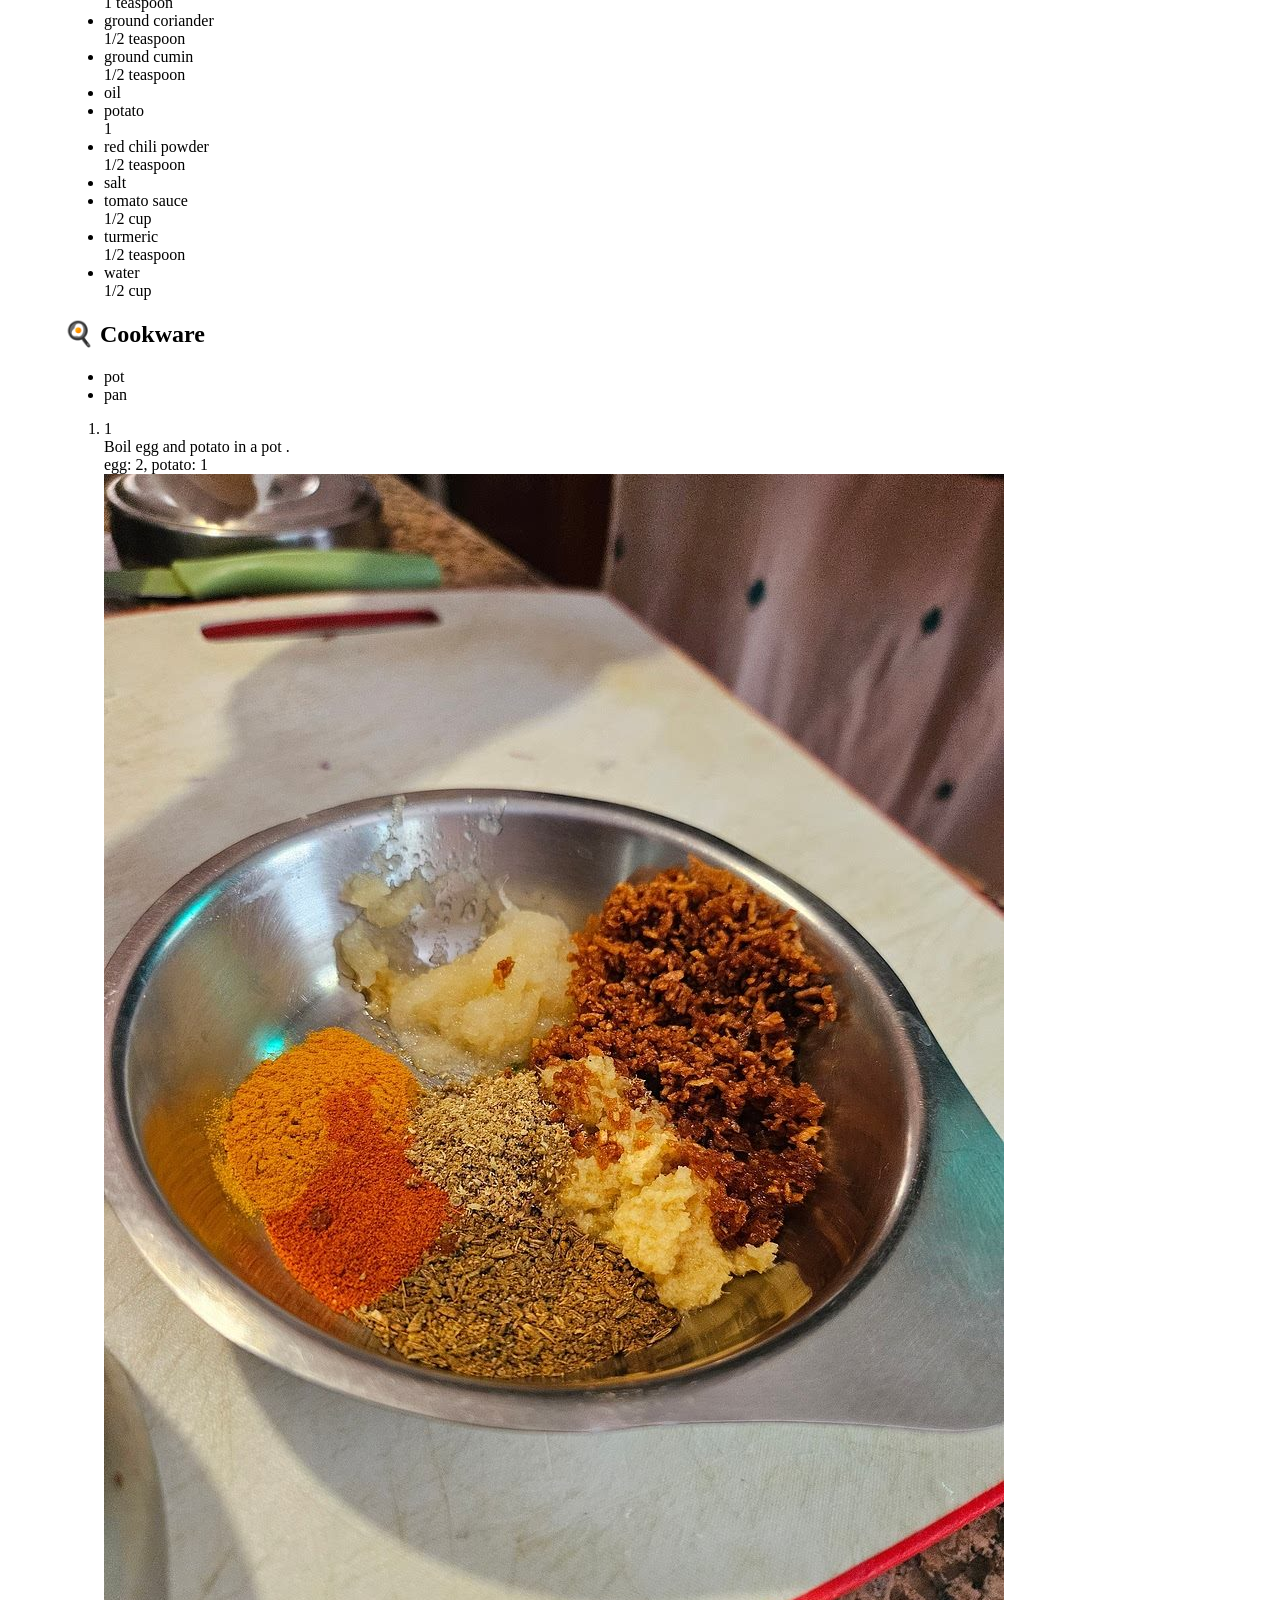
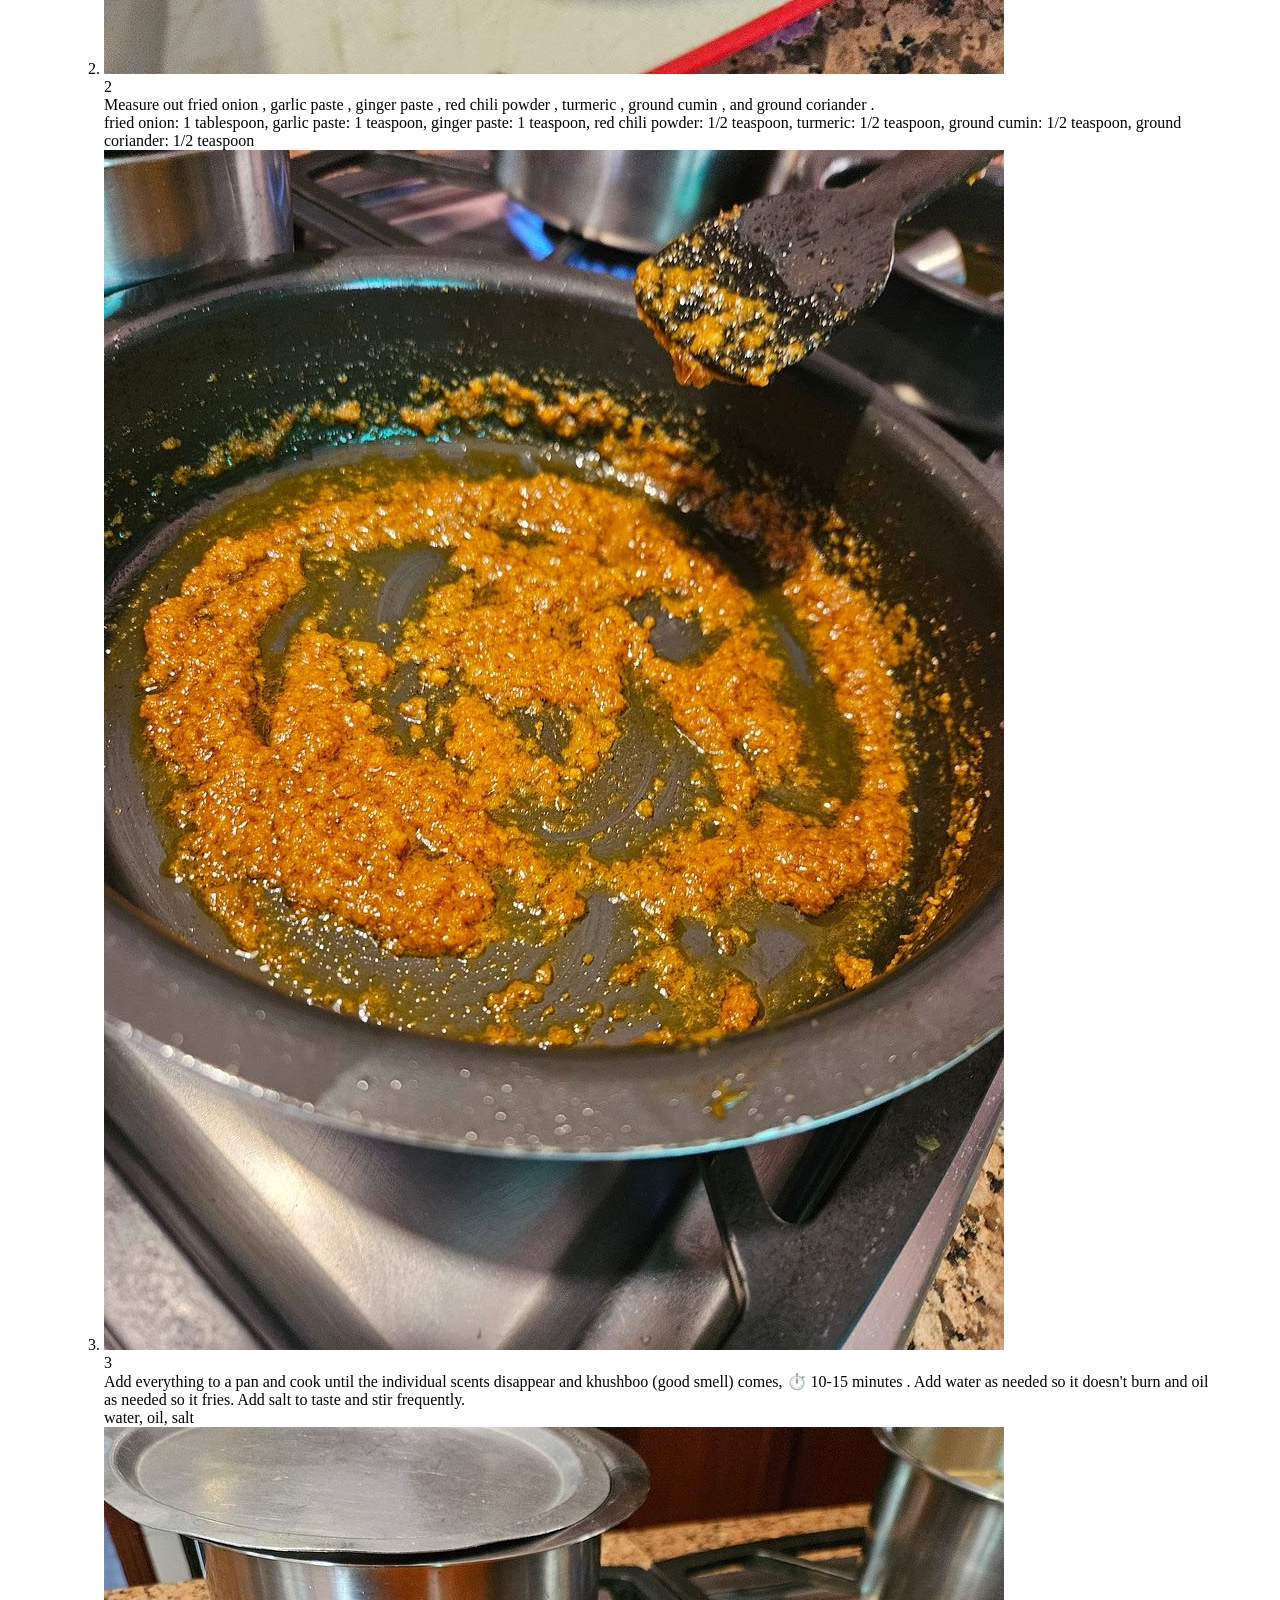
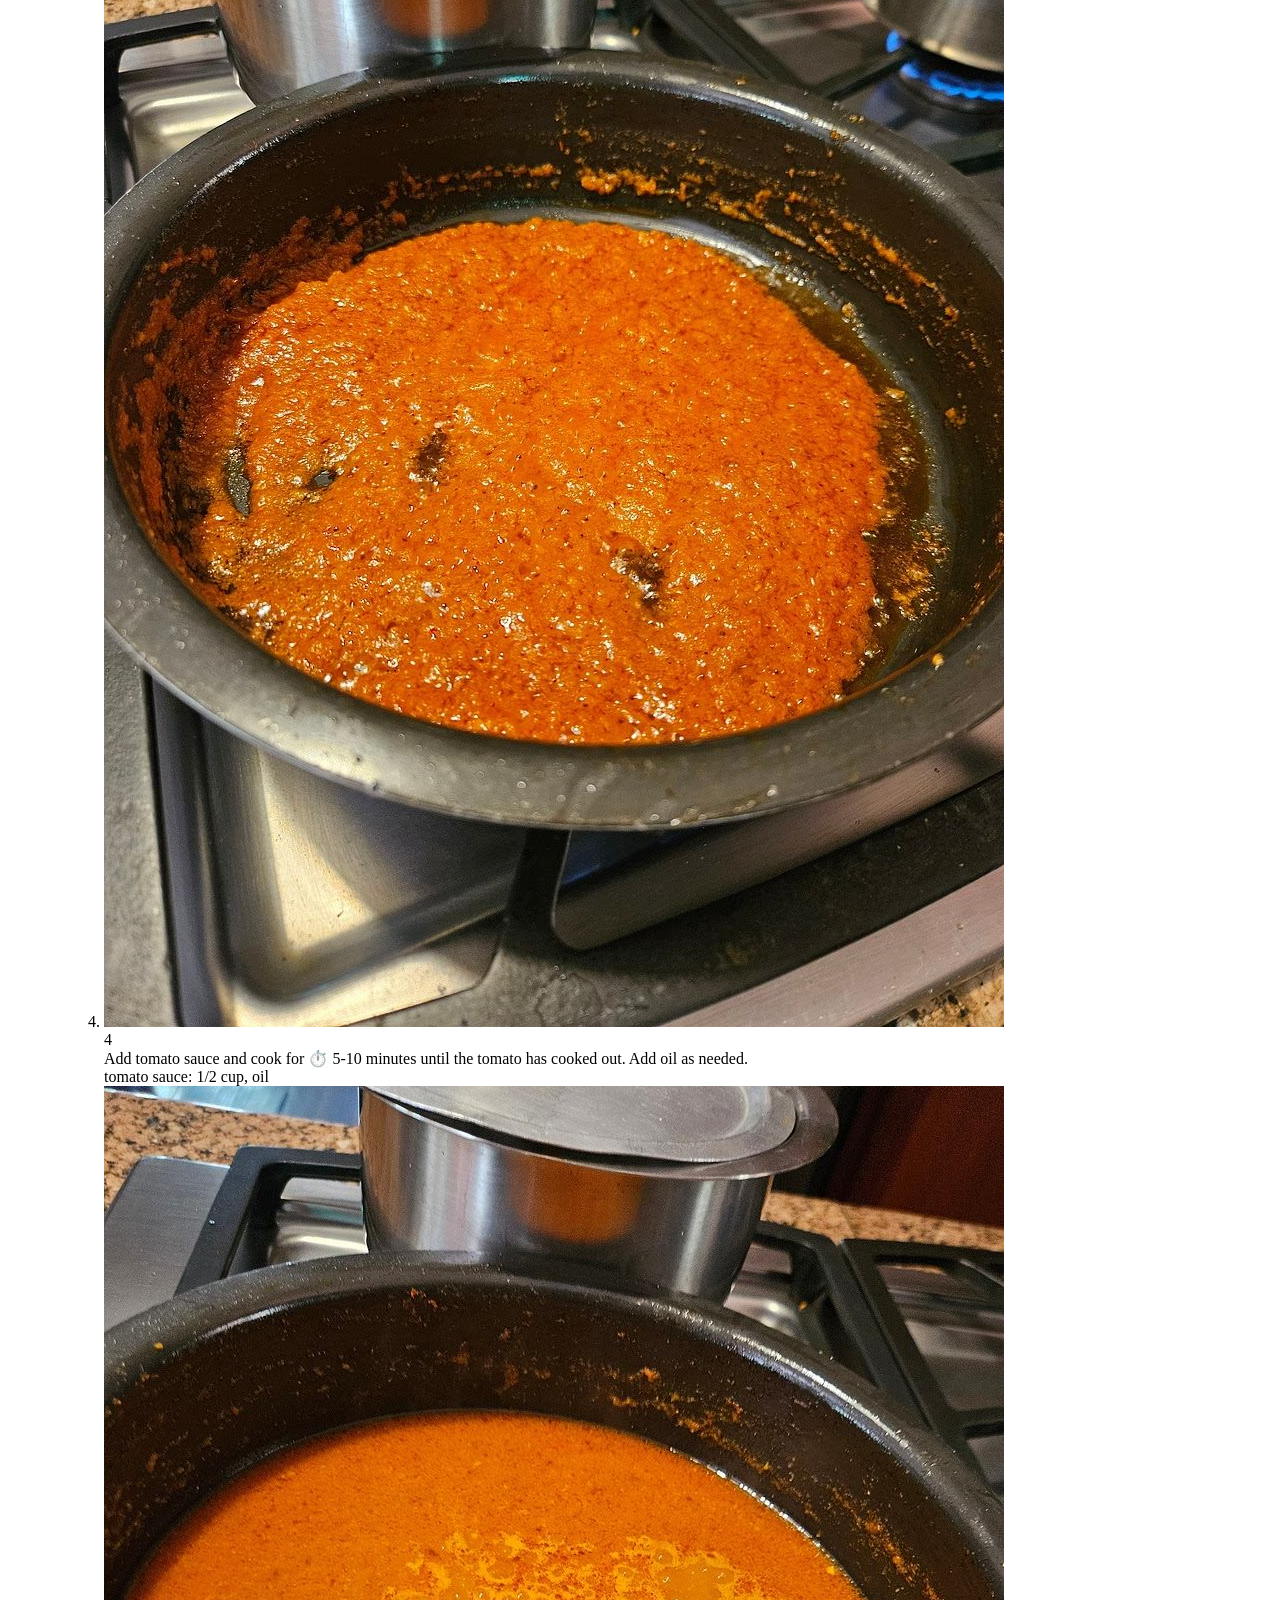
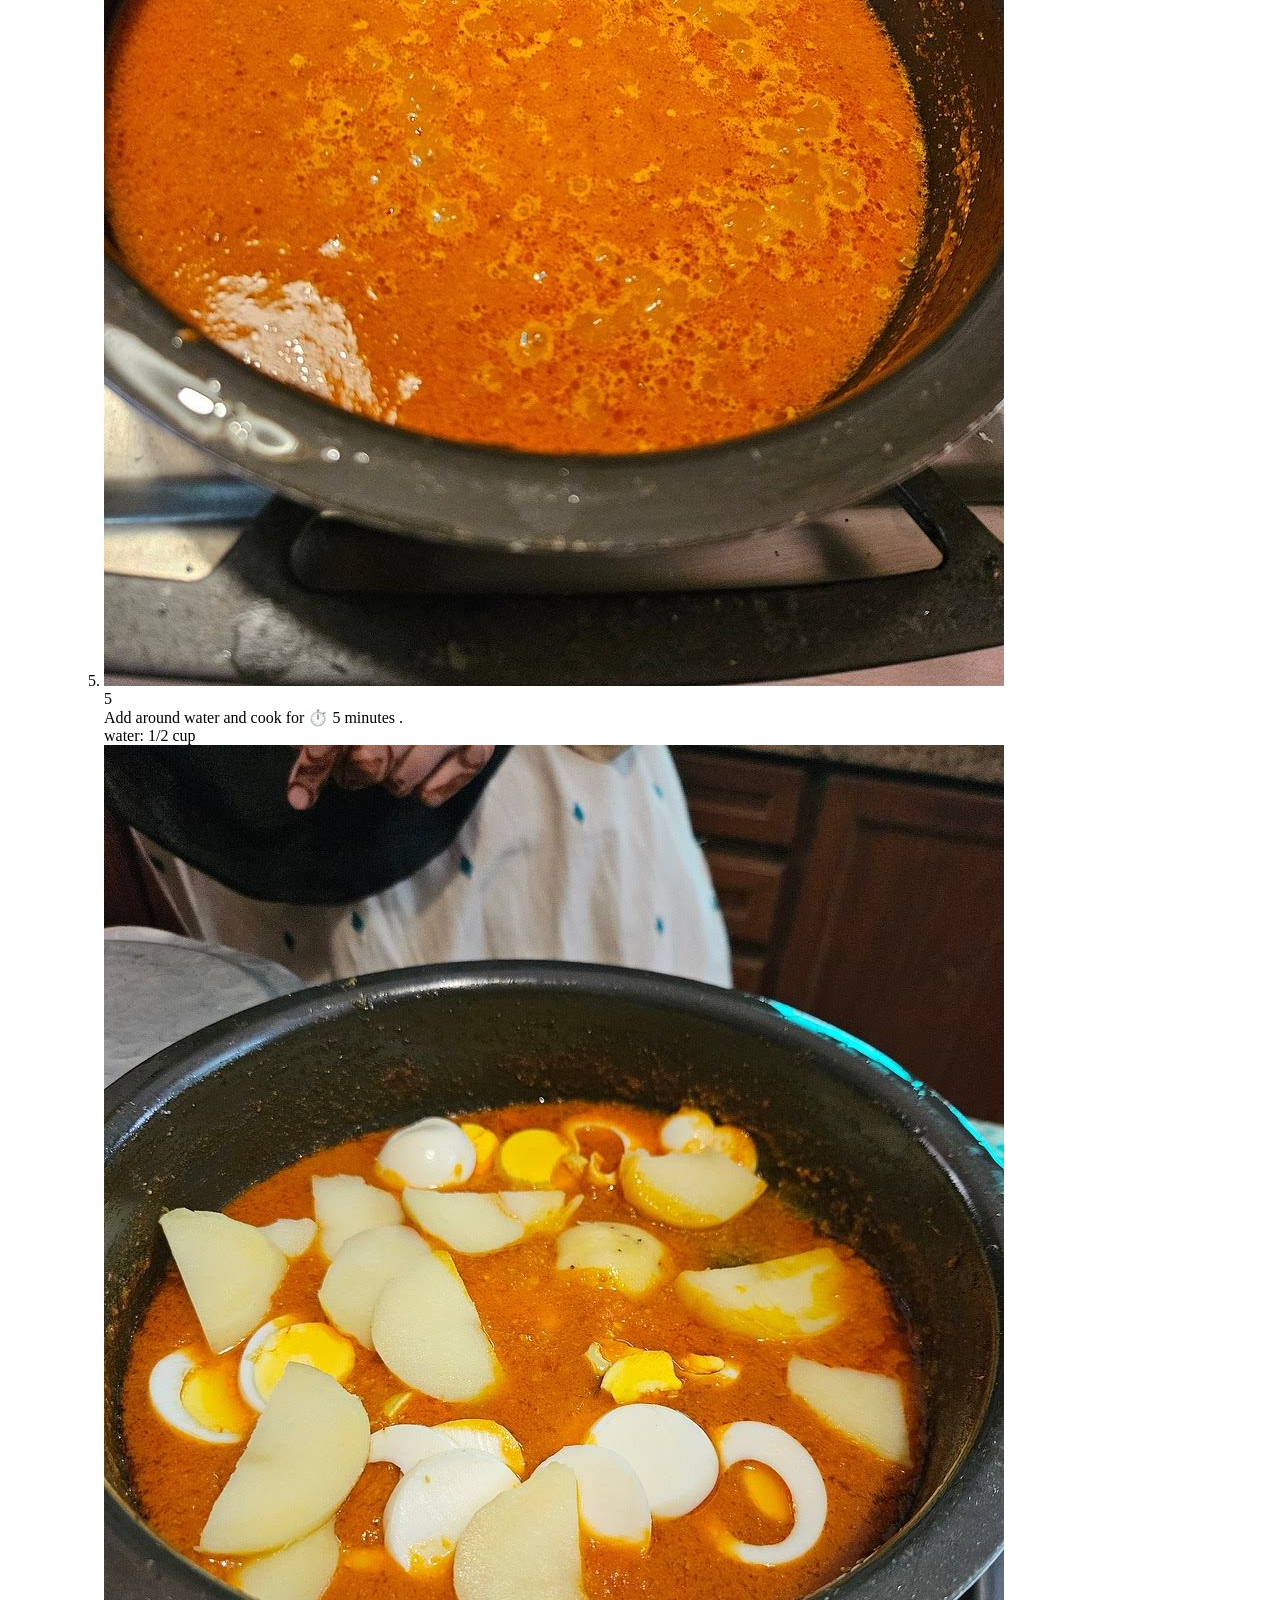
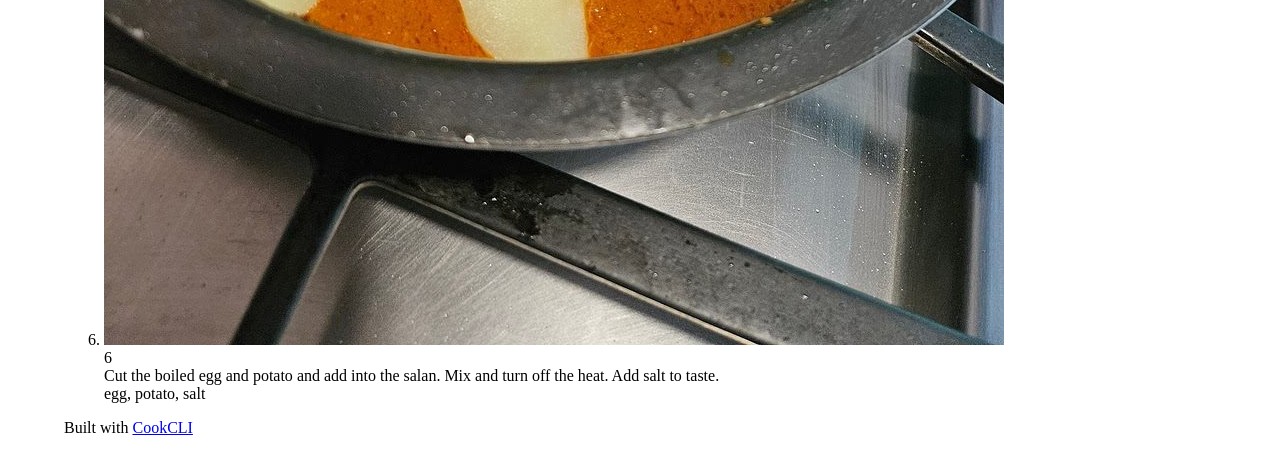
==== commit 14f05dcc: "Embed photos: index and andaa salan" ====
--- a/recipe/andaa-salan.html
+++ b/recipe/andaa-salan.html
@@ -248,7 +248,7 @@
             <div class="px-3 lg:px-6 py-4 relative">
                 <div class="flex items-center justify-between flex-wrap gap-y-3">
                     <a href="/Recipes/index.html" class="order-1 hidden md:flex items-center space-x-2">
-                        <img src="/Recipes/static/android-chrome-192x192.png" alt="Cook" class="brand-mark h-8 w-8 rounded-md" width="32" height="32">
+                        <img src="[data-uri]" alt="Cook" class="brand-mark h-8 w-8 rounded-md" width="32" height="32">
                     </a>
 
                     <div class="relative z-50 order-2 flex-1 min-w-0 mr-2 md:ml-2 md:mr-4" id="search-container">
@@ -698,7 +698,7 @@
                     <li class="step-box">
                         <div class="flex flex-col gap-4">
                             
-                            <img class="image-step" src="/Recipes/api/static/andaa-salan.2.jpg" />
+                            <img class="image-step" src="[data-uri]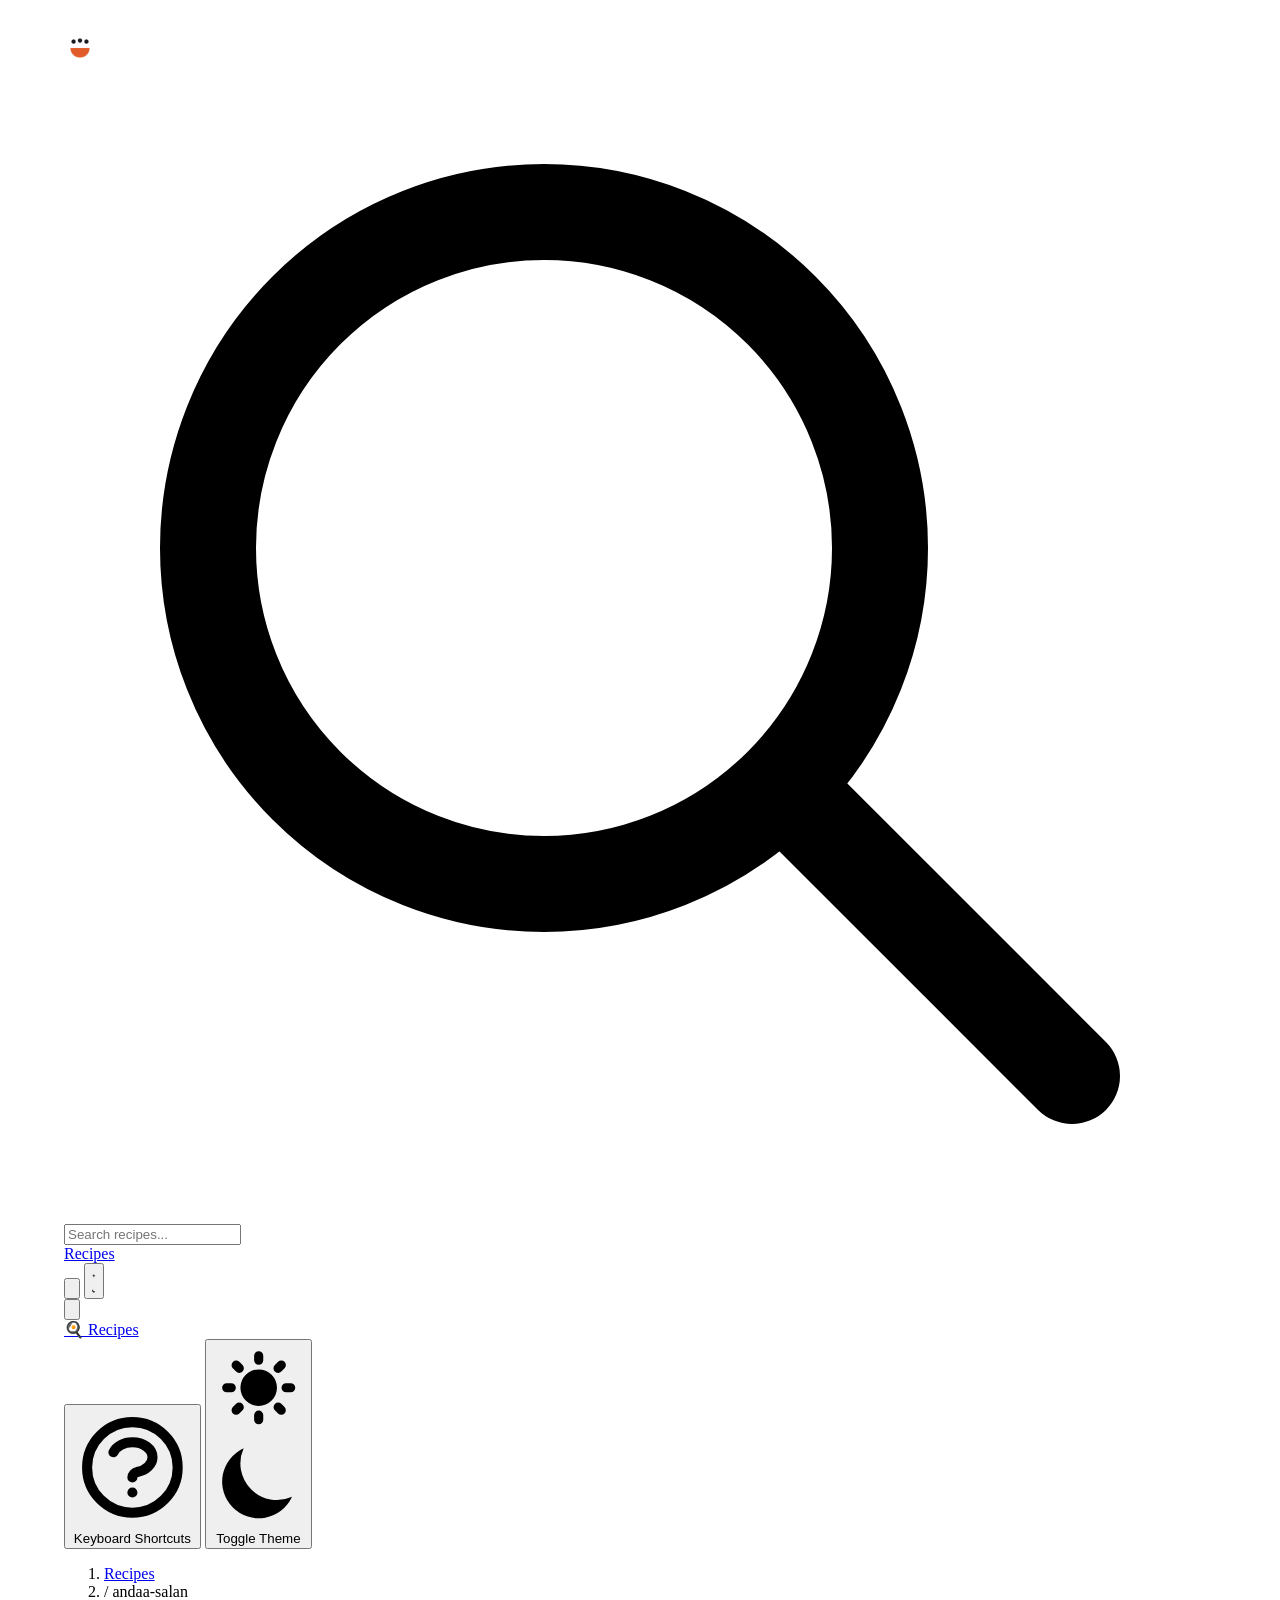
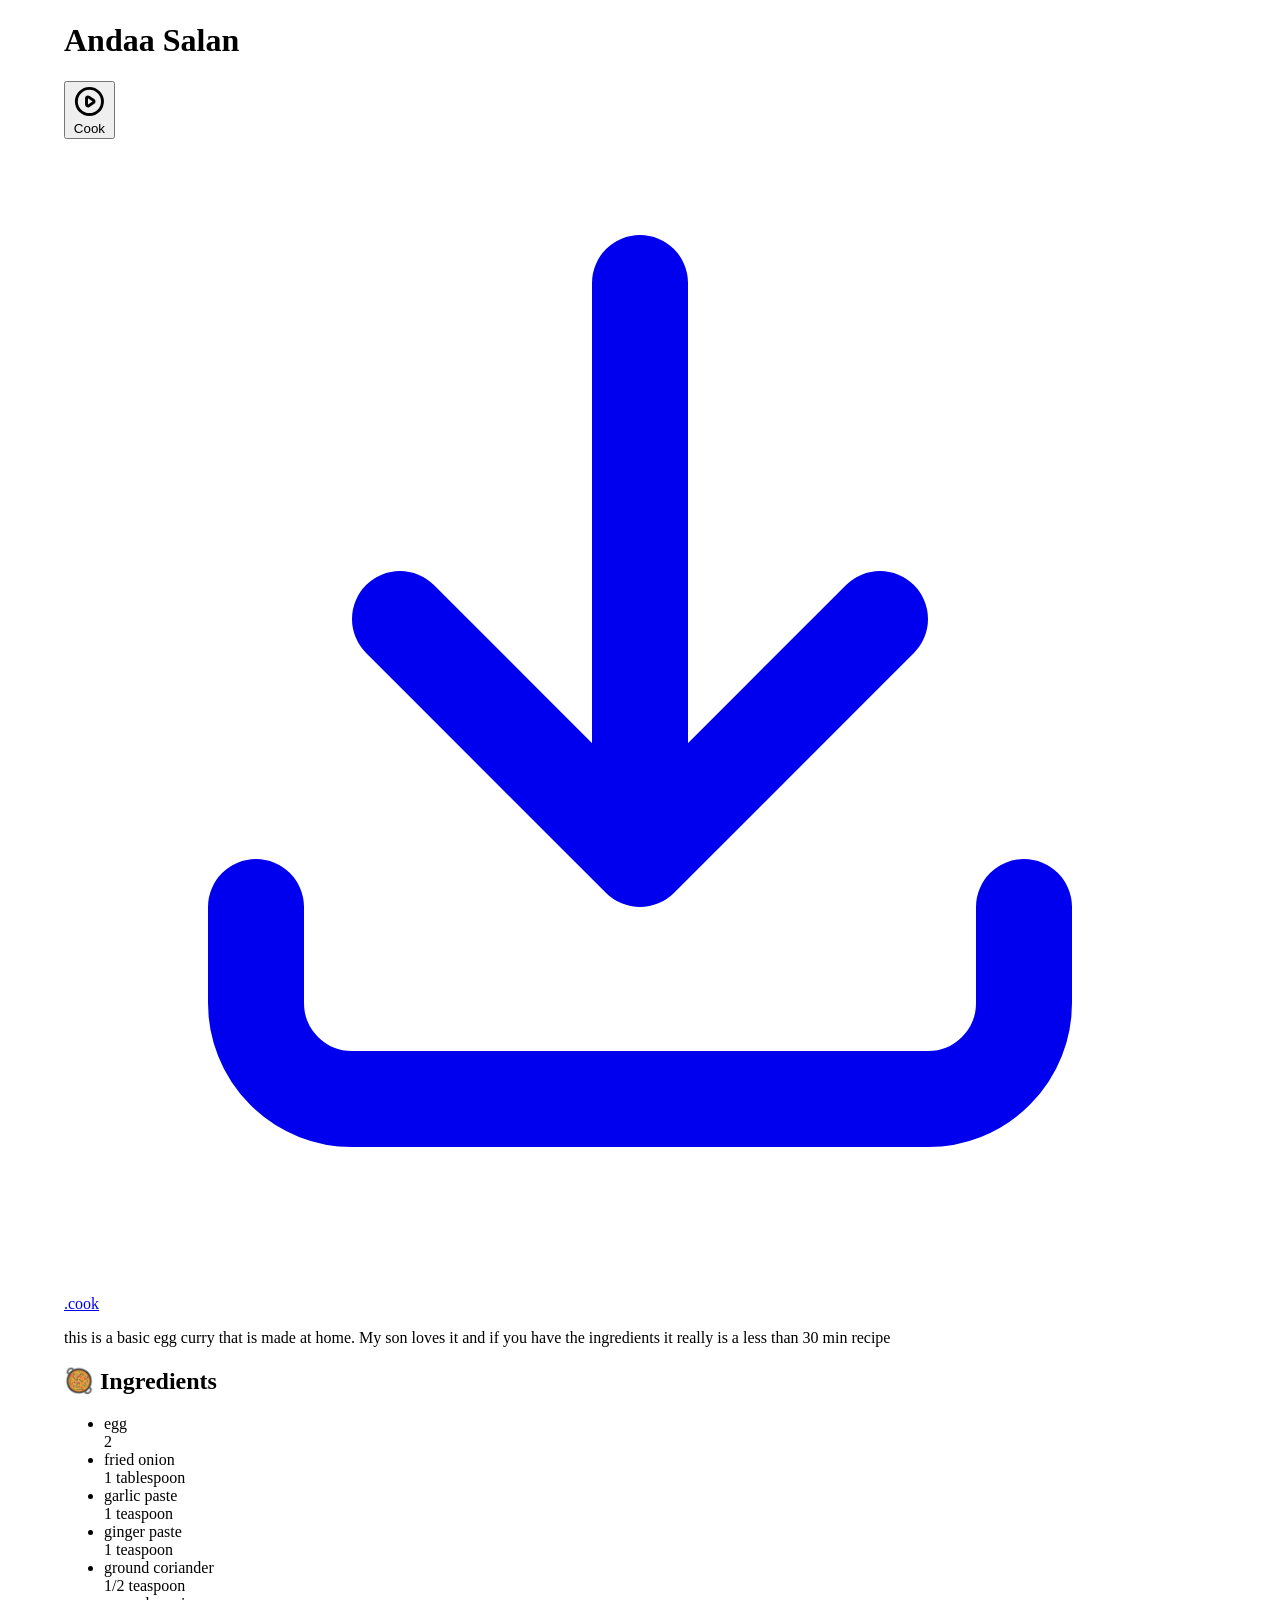
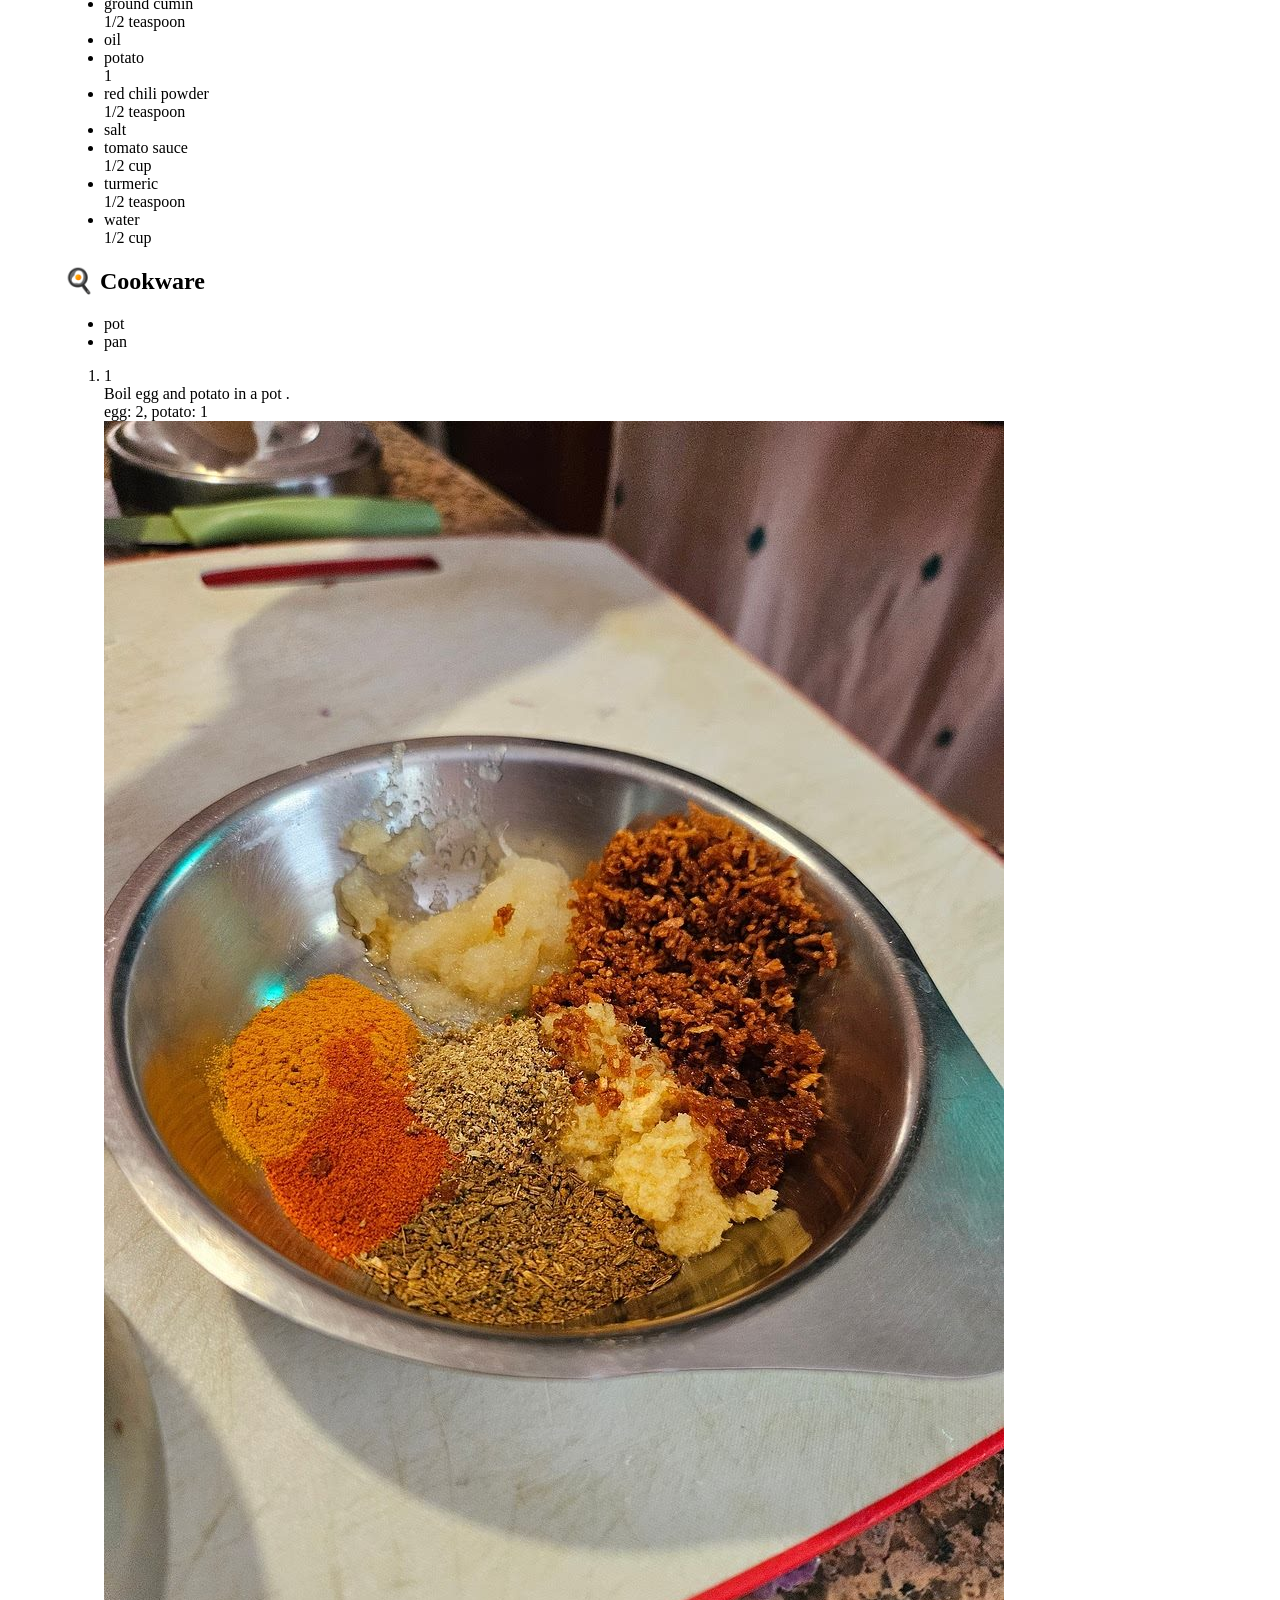
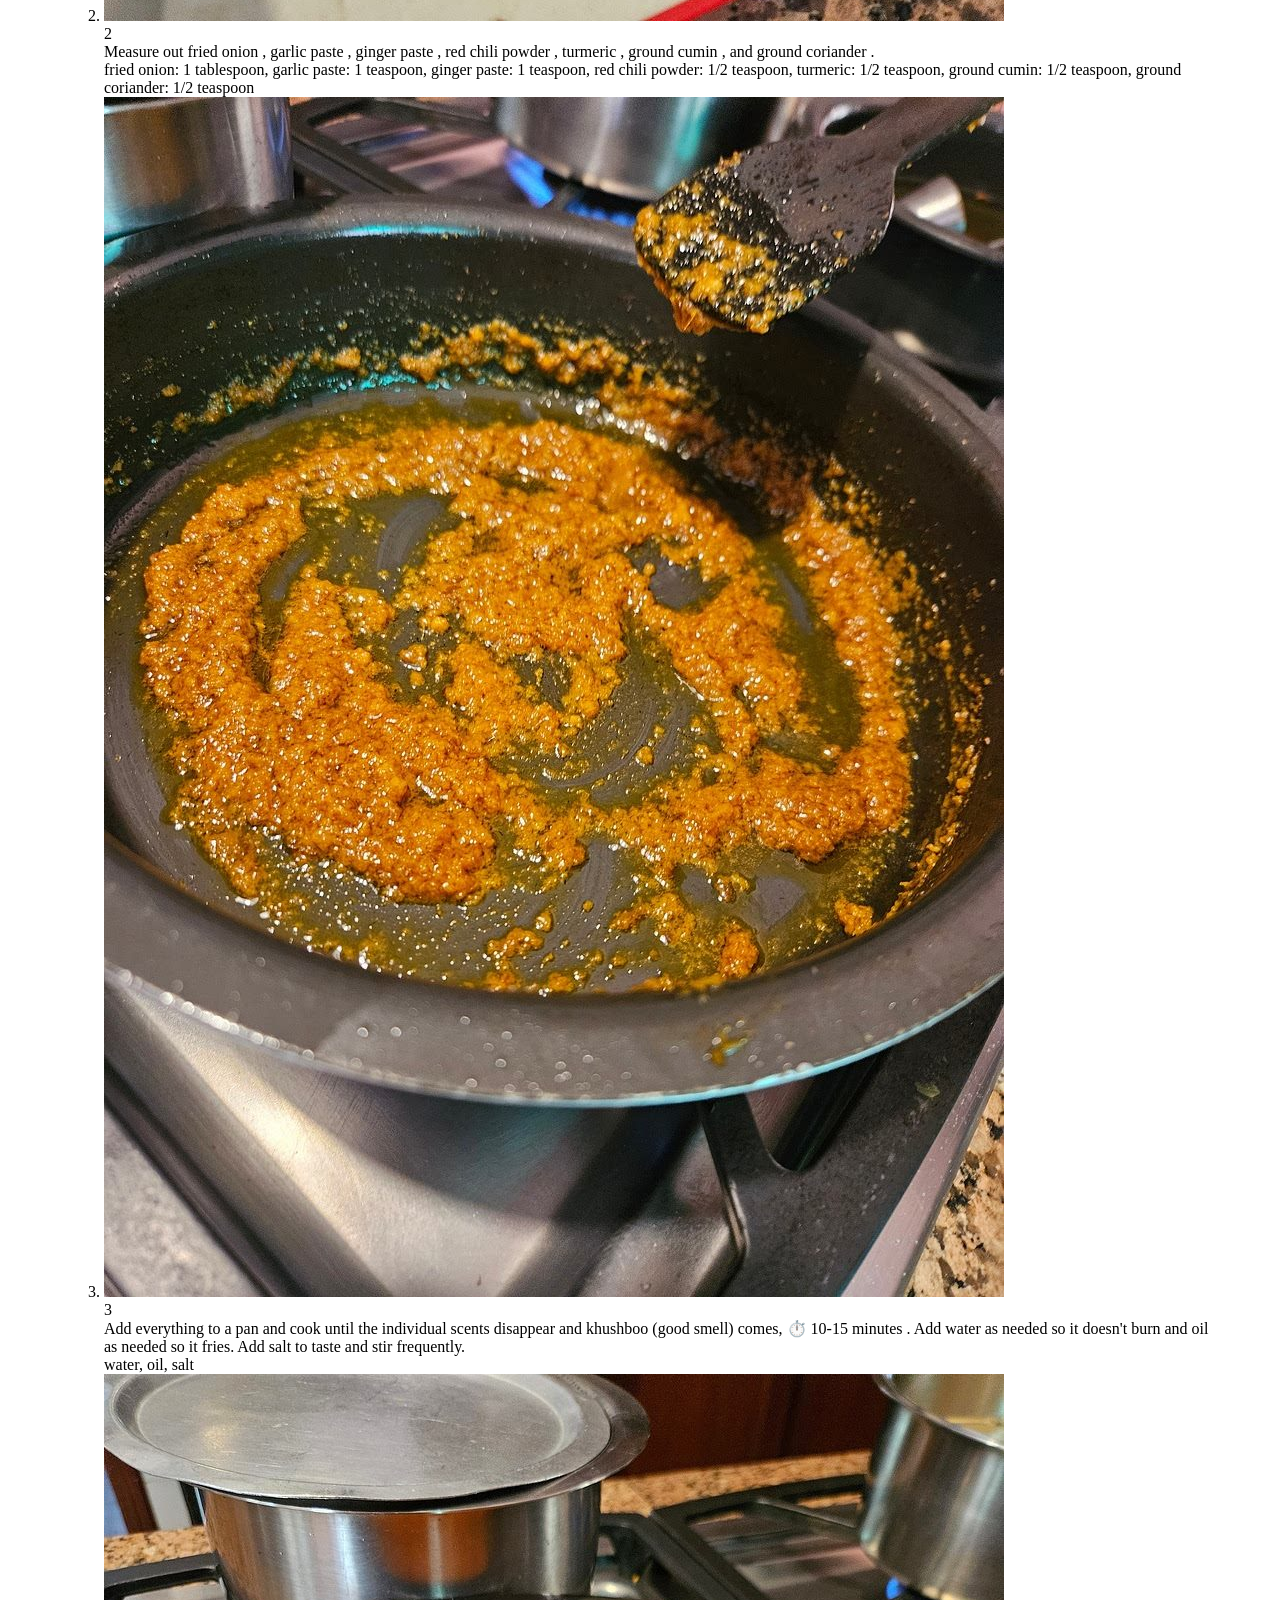
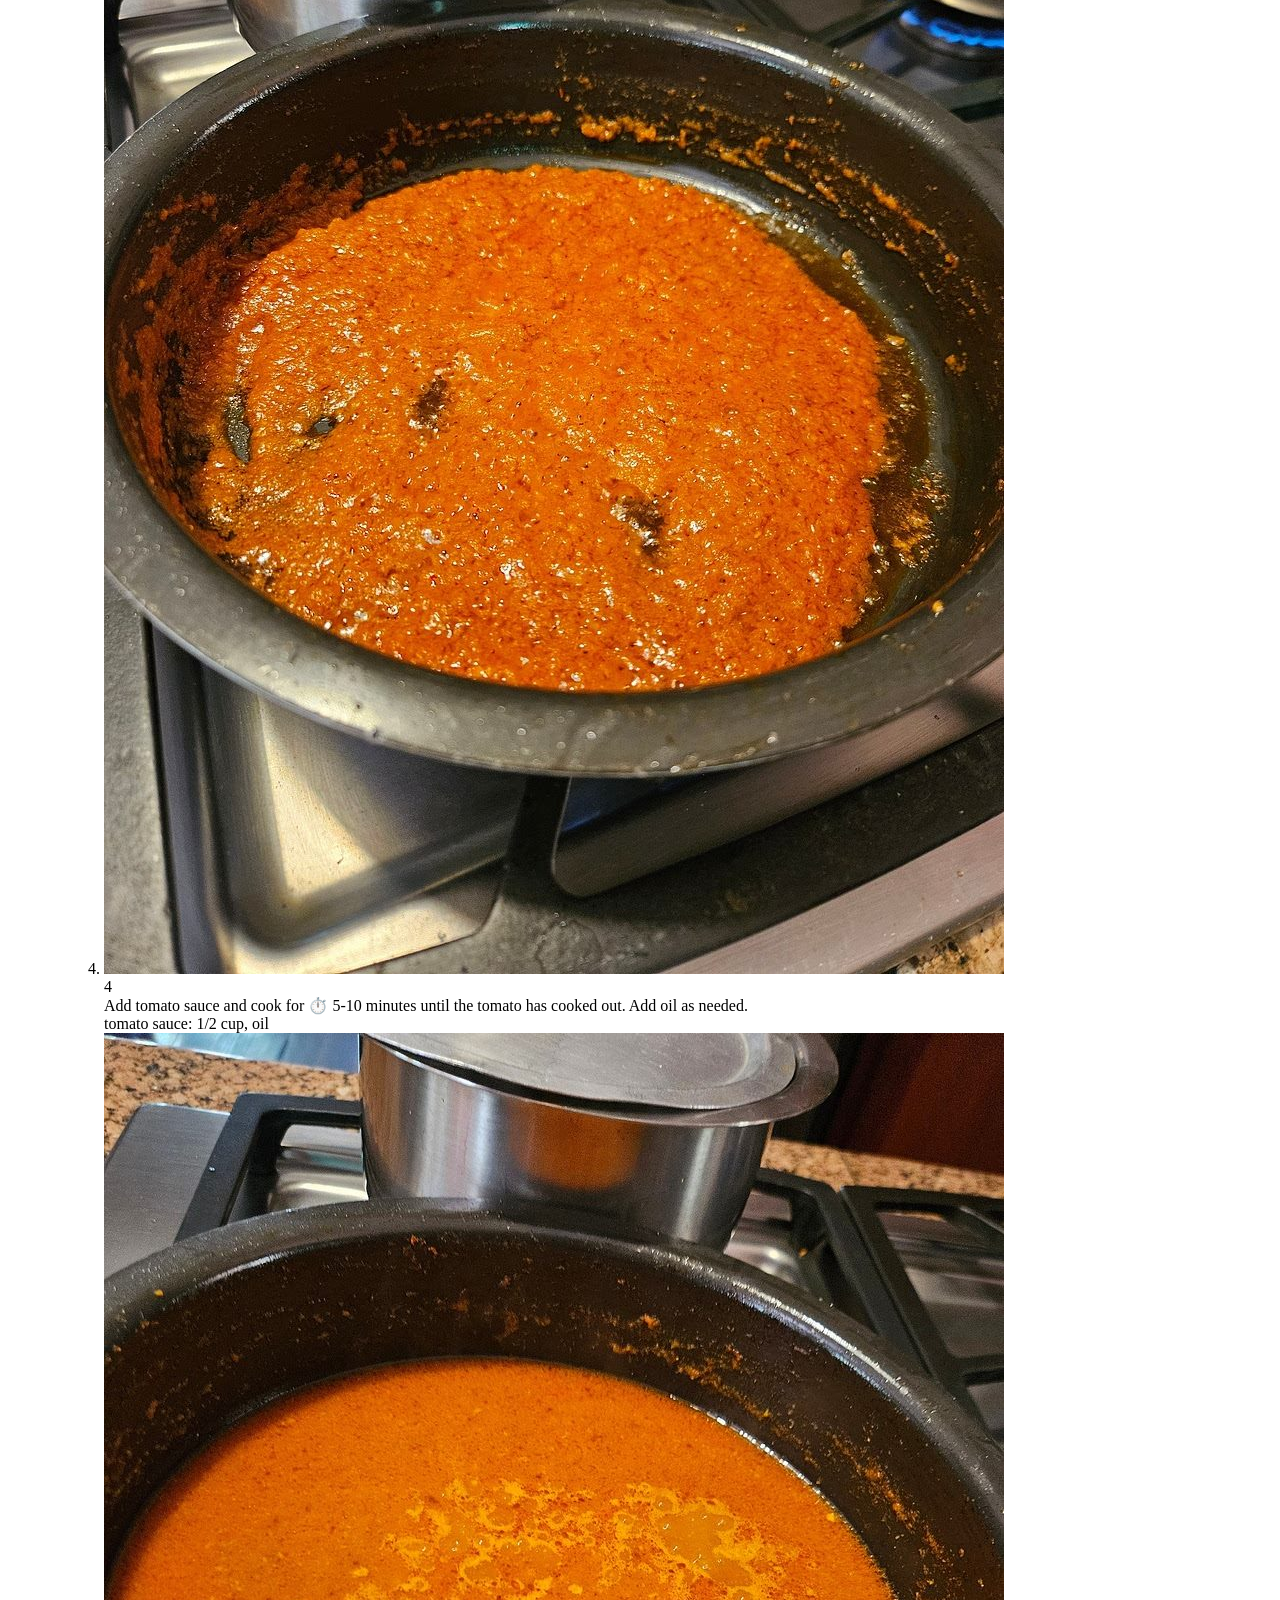
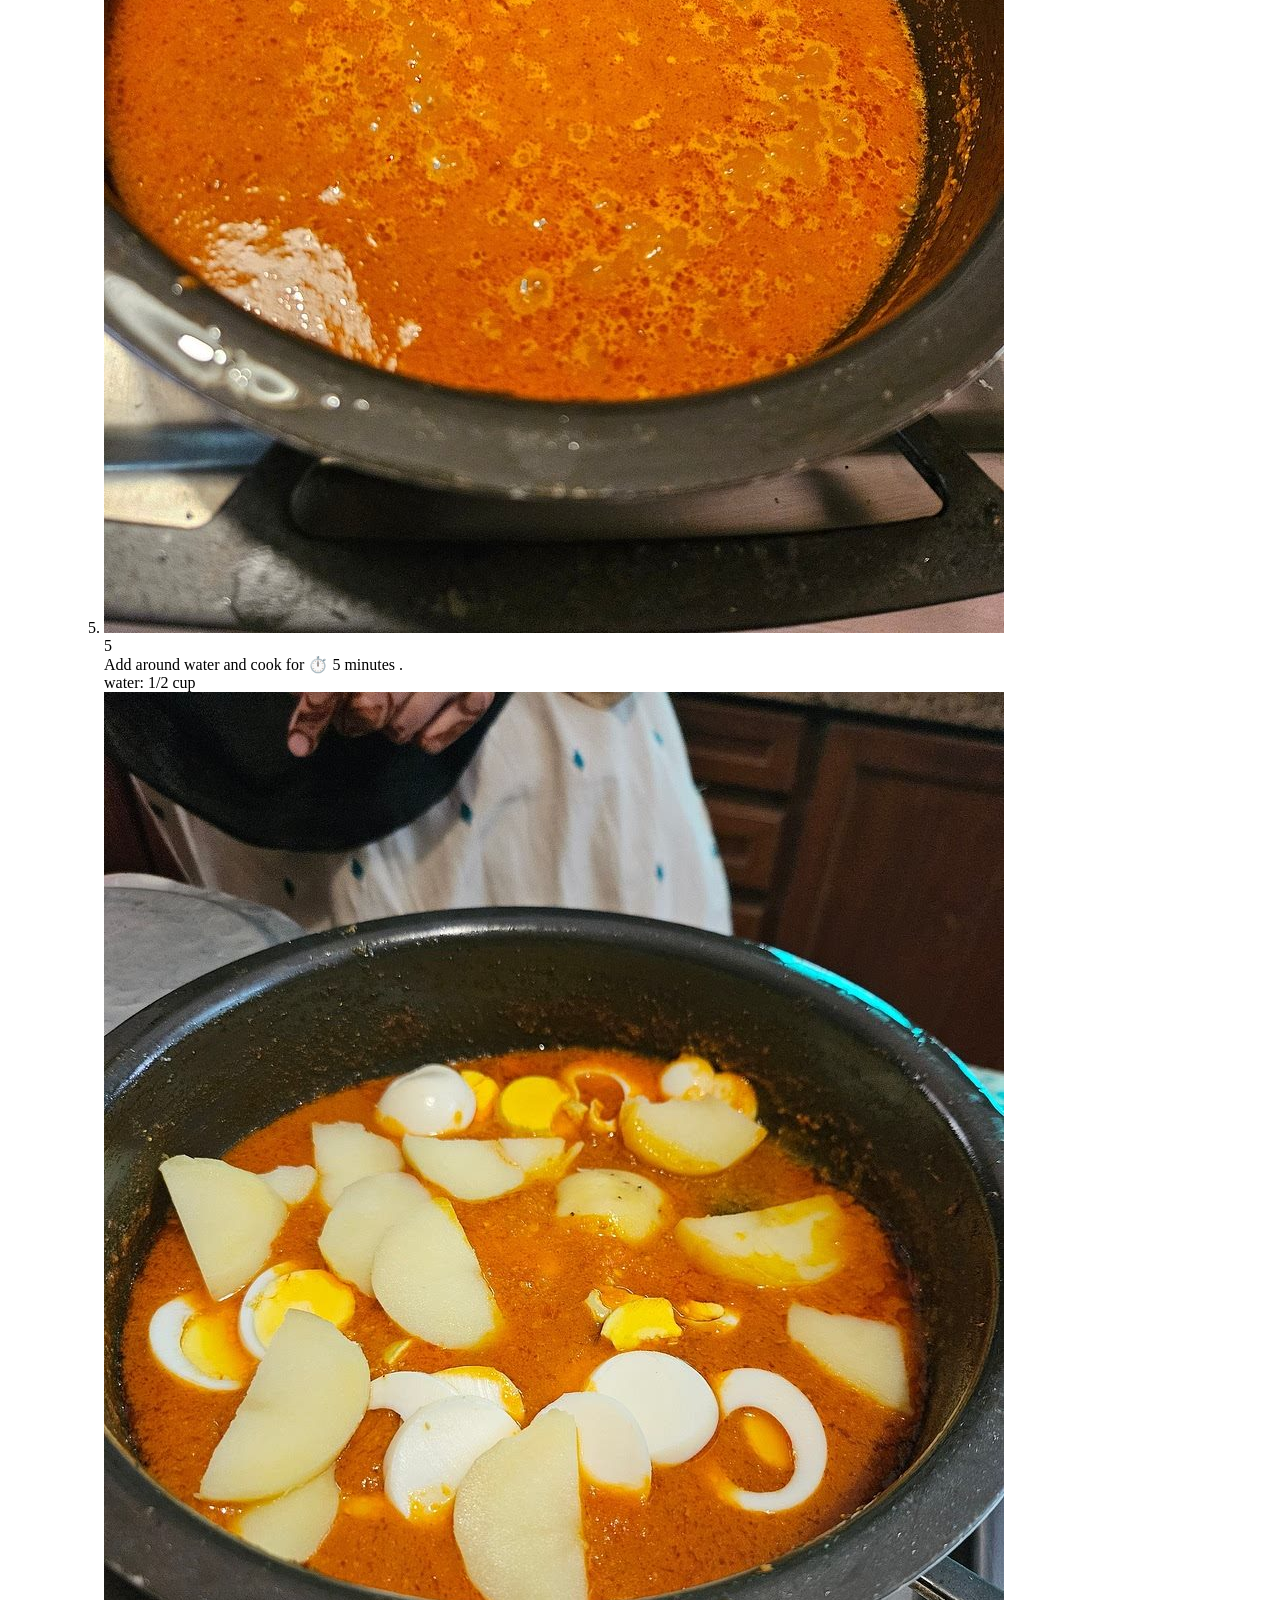
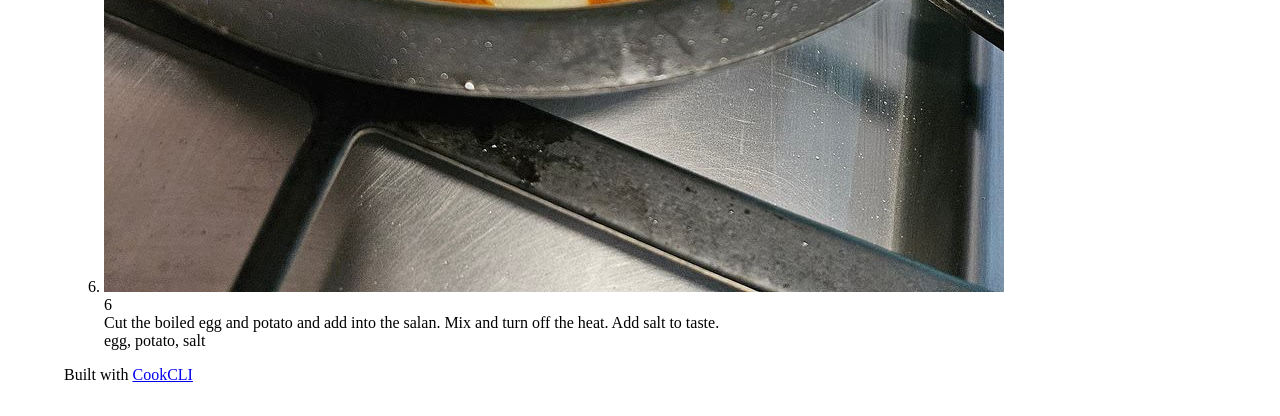
==== commit 6924c3be: "Sync: andaa salan page" ====
--- a/recipe/andaa-salan.html
+++ b/recipe/andaa-salan.html
@@ -330,7 +330,7 @@
 
         <main>
             
-<script type="application/ld+json">{"@context":"https://schema.org","@type":"Recipe","description":"Add however much andaa and aloo you want. For scaling to multiple people it isn't an exact 1:1 scale up but as you make it you will figure out how much you need for how many people","name":"Andaa Salan","recipeIngredient":["2 egg","1 tablespoon fried onion","1 teaspoon garlic paste","1 teaspoon ginger paste","1/2 teaspoon ground coriander","1/2 teaspoon ground cumin","oil","1 potato","1/2 teaspoon red chili powder","salt","1/2 cup tomato sauce","1/2 teaspoon turmeric","1/2 cup water"],"recipeInstructions":[{"@type":"HowToStep","text":"Boil egg and potato in a pot."},{"@type":"HowToStep","text":"Measure out fried onion, garlic paste, ginger paste, red chili powder, turmeric, ground cumin, and ground coriander."},{"@type":"HowToStep","text":"Add everything to a pan and cook until the individual scents disappear and khushboo (good smell) comes, 10-15 minutes. Add water as needed so it doesn't burn and oil as needed so it fries. Add salt to taste and stir frequently."},{"@type":"HowToStep","text":"Add tomato sauce and cook for 5-10 minutes until the tomato has cooked out. Add oil as needed."},{"@type":"HowToStep","text":"Add around water and cook for 5 minutes."},{"@type":"HowToStep","text":"Cut the boiled egg and potato and add into the salan. Mix and turn off the heat. Add salt to taste."}]}</script>
+<script type="application/ld+json">{"@context":"https://schema.org","@type":"Recipe","description":"this is a basic egg curry that is made at home. My son loves it and if you have the ingredients it really is a less than 30 min recipe","name":"Andaa Salan","recipeIngredient":["2 egg","1 tablespoon fried onion","1 teaspoon garlic paste","1 teaspoon ginger paste","1/2 teaspoon ground coriander","1/2 teaspoon ground cumin","oil","1 potato","1/2 teaspoon red chili powder","salt","1/2 cup tomato sauce","1/2 teaspoon turmeric","1/2 cup water"],"recipeInstructions":[{"@type":"HowToStep","text":"Boil egg and potato in a pot."},{"@type":"HowToStep","text":"Measure out fried onion, garlic paste, ginger paste, red chili powder, turmeric, ground cumin, and ground coriander."},{"@type":"HowToStep","text":"Add everything to a pan and cook until the individual scents disappear and khushboo (good smell) comes, 10-15 minutes. Add water as needed so it doesn't burn and oil as needed so it fries. Add salt to taste and stir frequently."},{"@type":"HowToStep","text":"Add tomato sauce and cook for 5-10 minutes until the tomato has cooked out. Add oil as needed."},{"@type":"HowToStep","text":"Add around water and cook for 5 minutes."},{"@type":"HowToStep","text":"Cut the boiled egg and potato and add into the salan. Mix and turn off the heat. Add salt to taste."}]}</script>
 <div>
     <nav class="mb-4 breadcrumb print:hidden">
         <ol class="flex items-center space-x-2 text-sm text-muted">
@@ -387,7 +387,7 @@
             <!-- Description if present -->
             
             <div class="recipe-note">
-                <p class="m-0">Add however much andaa and aloo you want. For scaling to multiple people it isn&#x27;t an exact 1:1 scale up but as you make it you will figure out how much you need for how many people</p>
+                <p class="m-0">this is a basic egg curry that is made at home. My son loves it and if you have the ingredients it really is a less than 30 min recipe</p>
             </div>
             
 
@@ -422,9 +422,6 @@
                 
                 
 
-                
-                
-                <span class="metadata-pill metadata-source">📖 <a href="https://s.samsungfood.com/FhU9X" class="text-info hover:underline ml-1" target="_blank" rel="noopener noreferrer">s.samsungfood.com</a></span>
                 
                 
 
